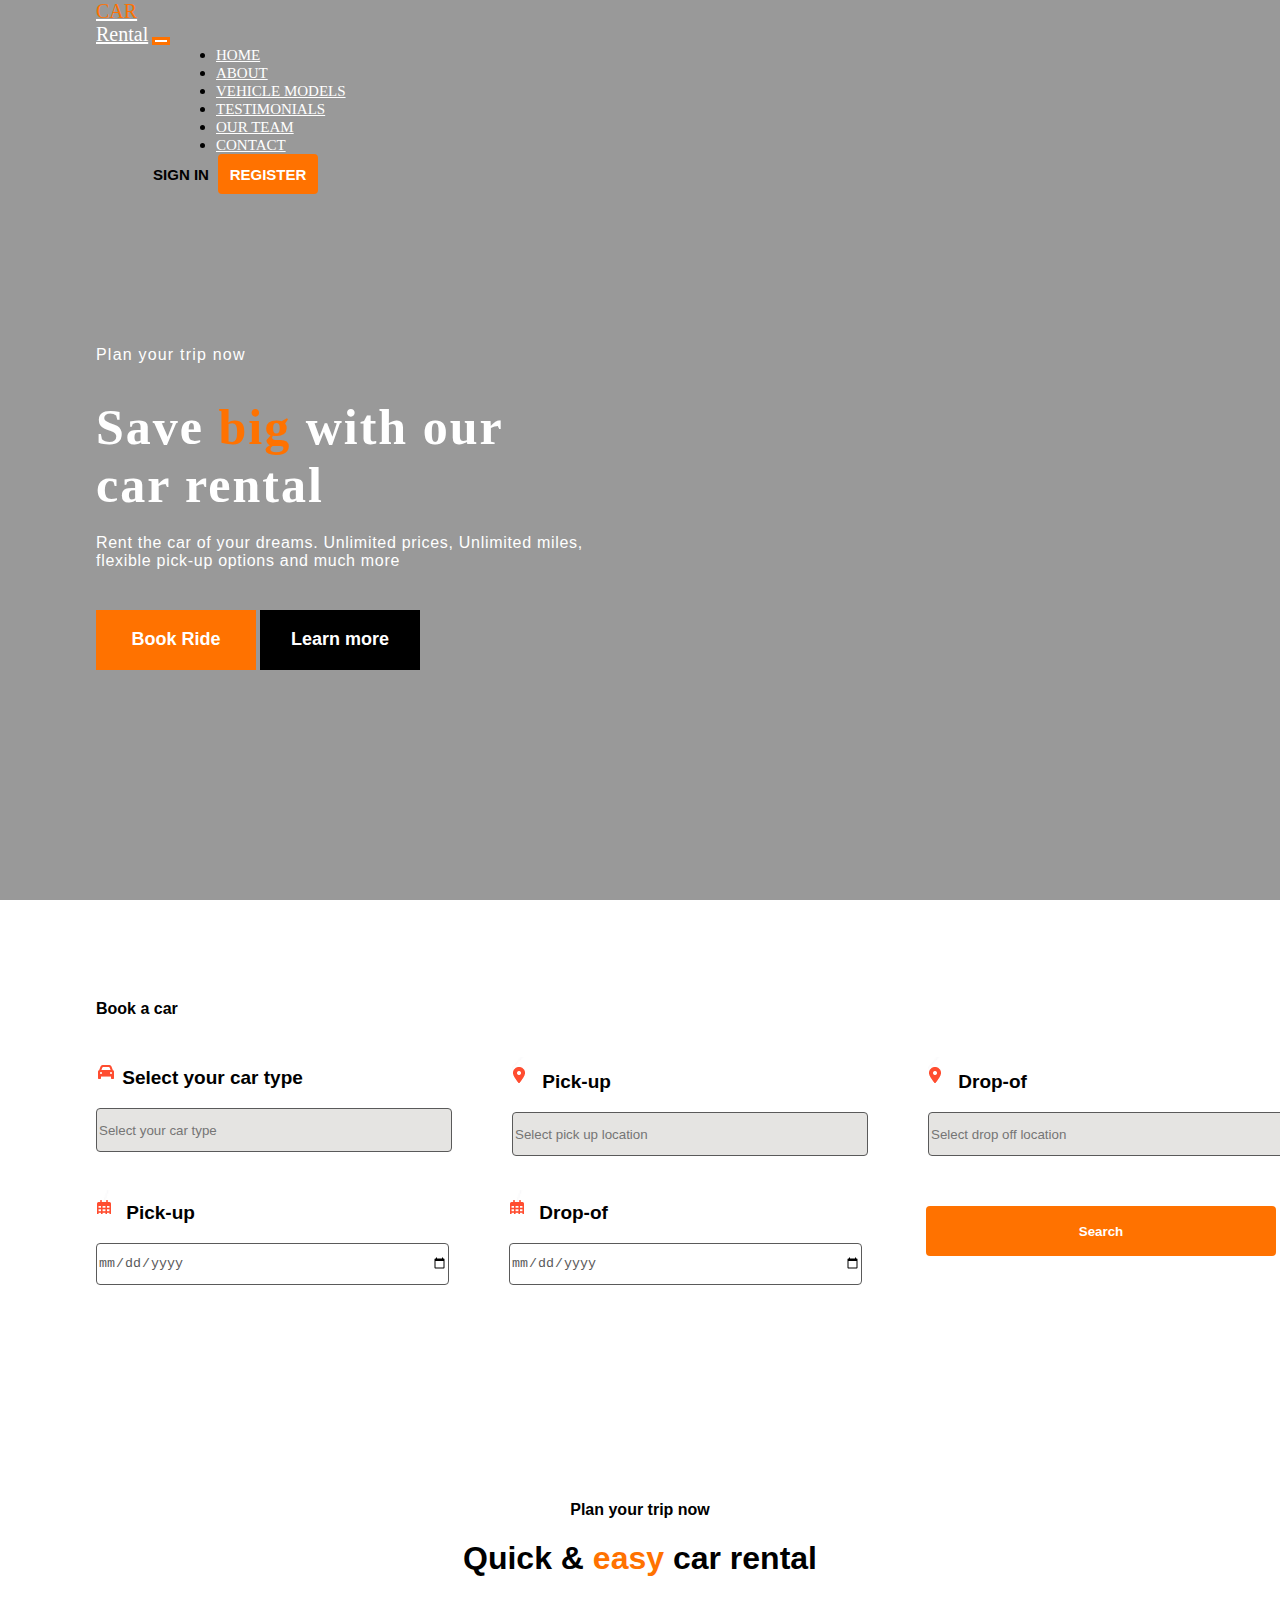
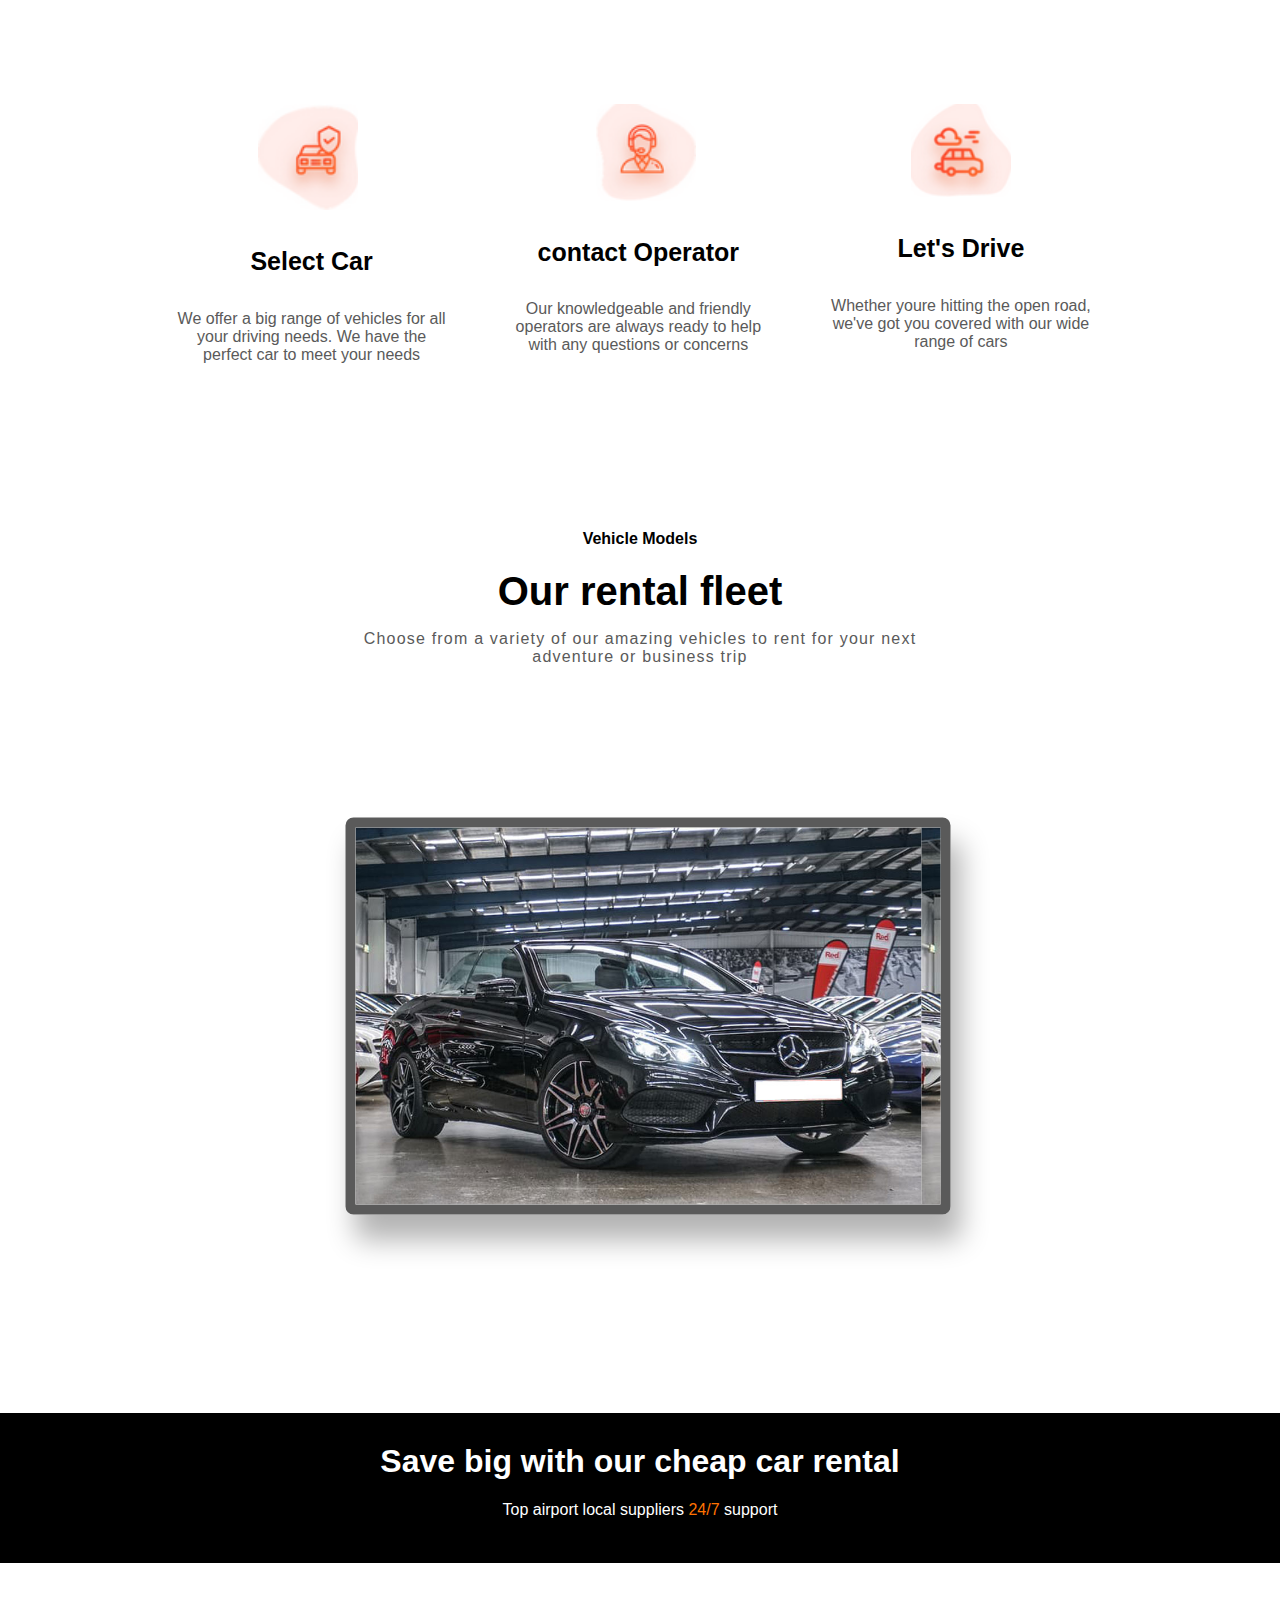
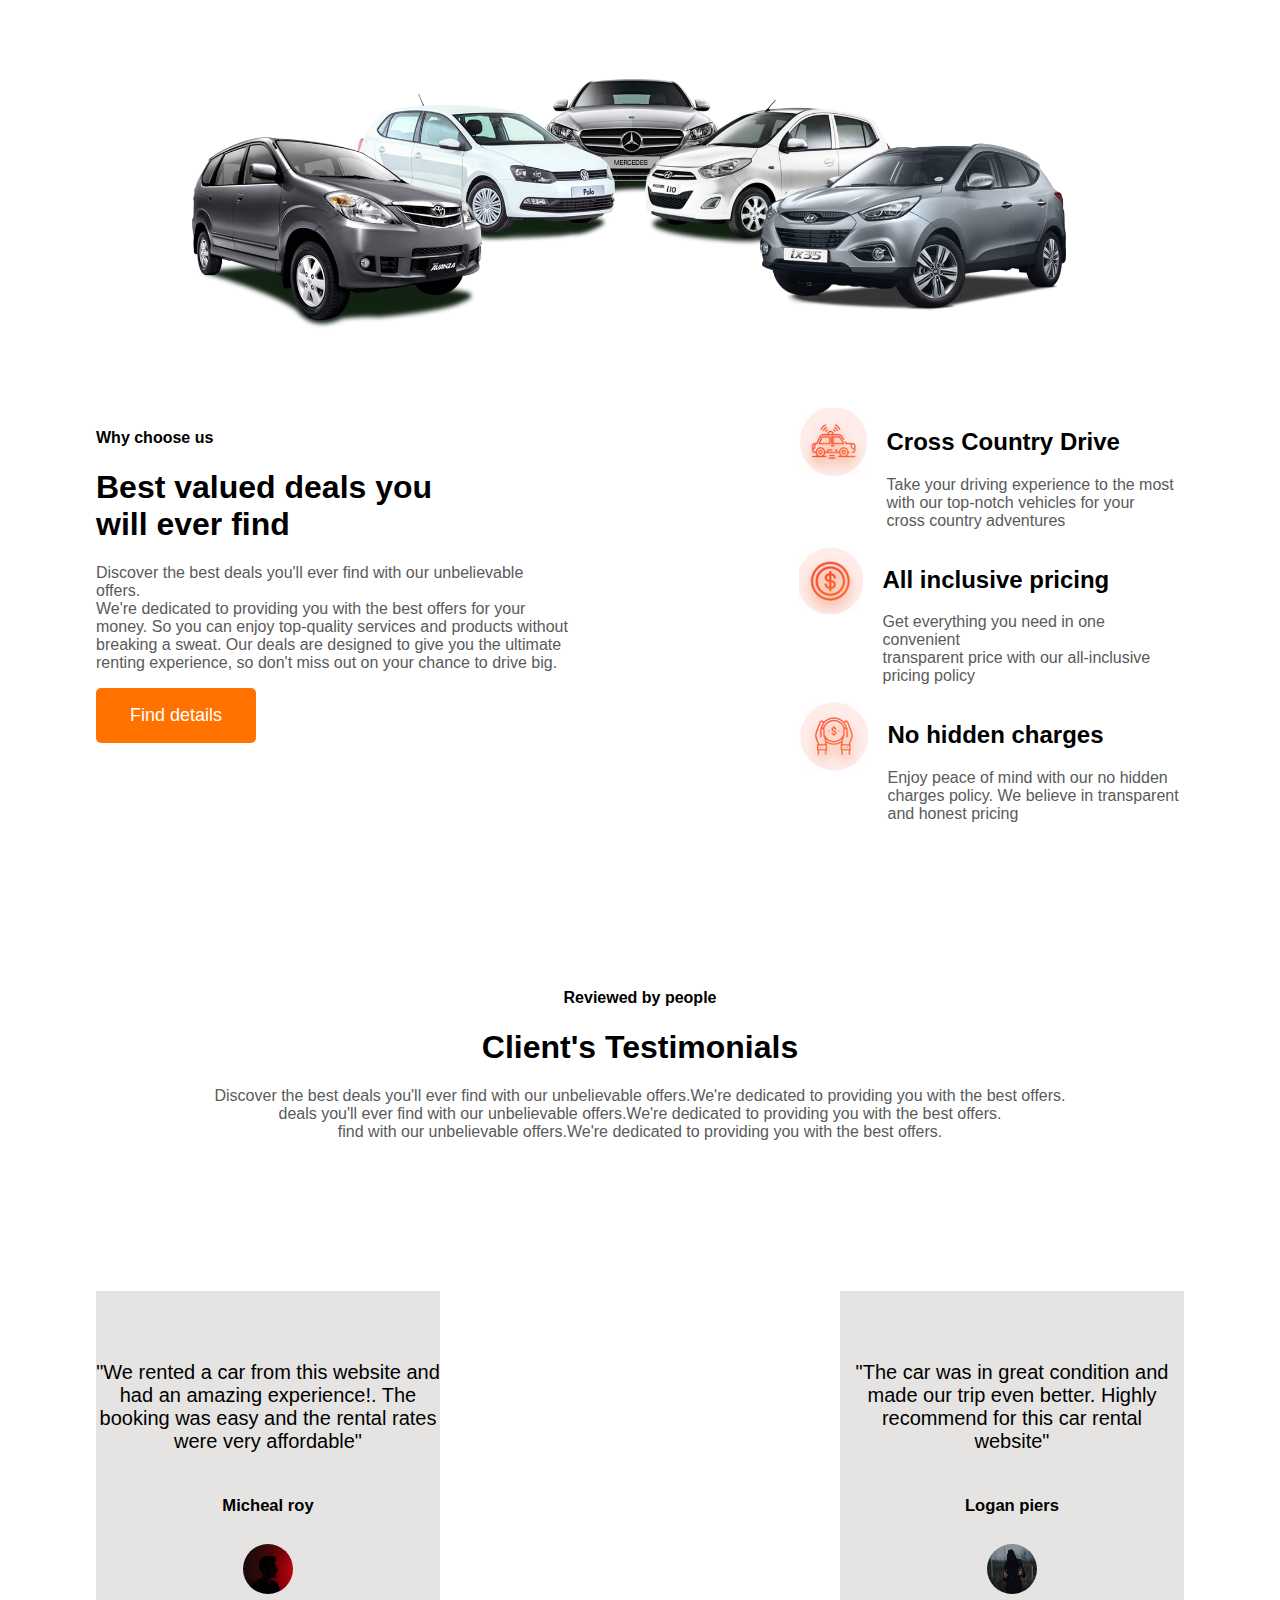
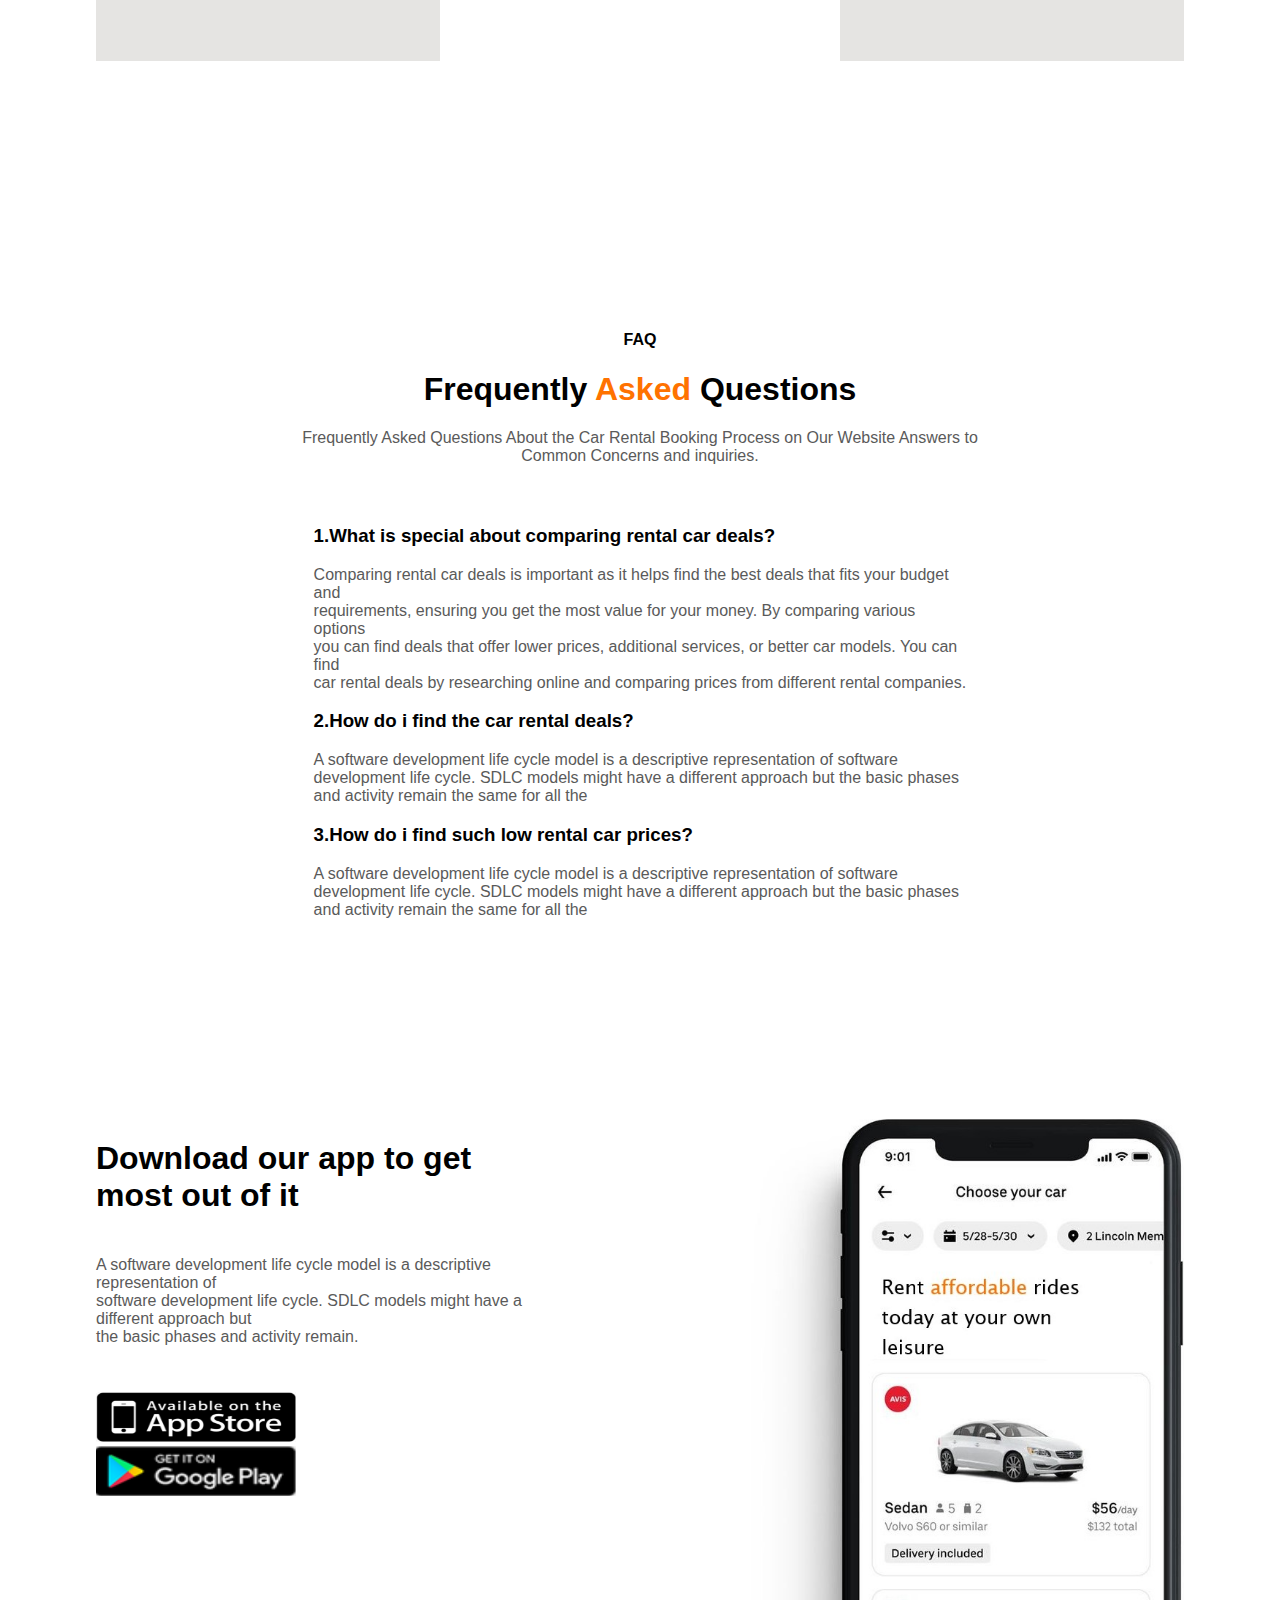
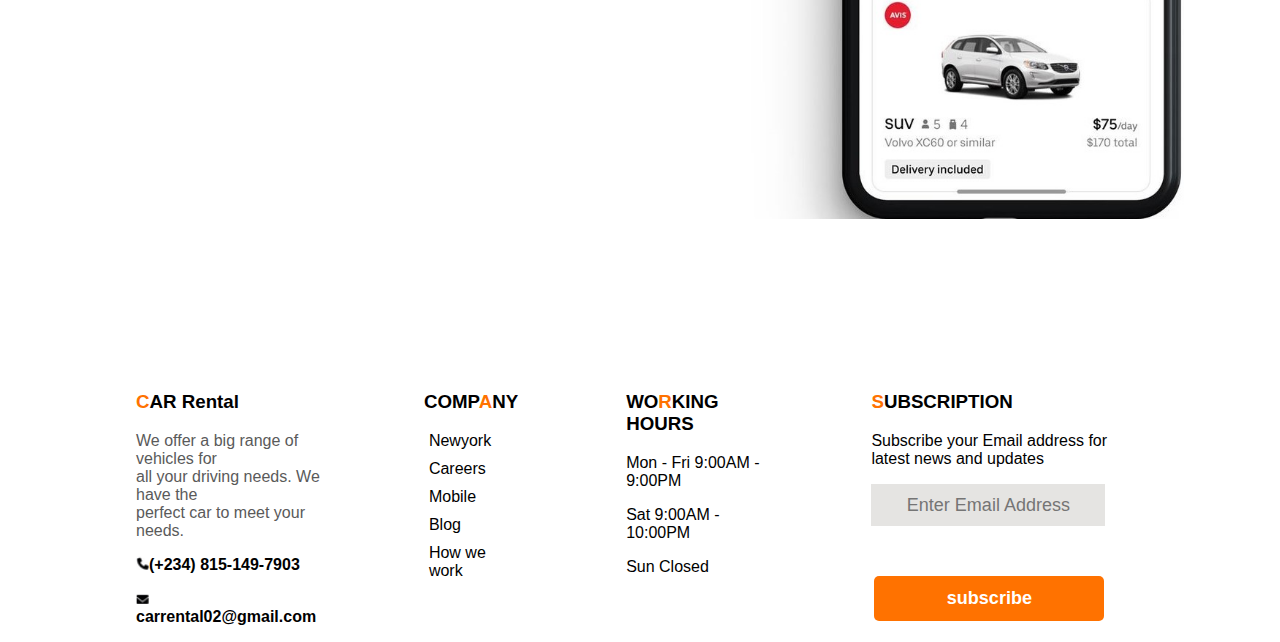
==== index.html @ 998af3e3 "first commit" ====
<!DOCTYPE html>
<html lang="en">
<head>
    
    <title>Car Rental</title>

    <meta charset="UTF-8">
    <meta http-equiv="X-UA-Compatible" content="IE=edge">
	<meta http-equiv="Content-Type" content="text/html;charset=UTF-8">
    <meta name="viewport" content="width=device-width, initial-scale=1.0">
    
    <link href="https://cdn.jsdelivr.net/npm/bootstrap@5.0.2/dist/css/bootstrap.min.css" rel="stylesheet" integrity="sha384-EVSTQN3/azprG1Anm3QDgpJLIm9Nao0Yz1ztcQTwFspd3yD65VohhpuuCOmLASjC" crossorigin="anonymous">

    <link rel="stylesheet" href="https://ajax.googleapis.com/ajax/libs/jqueryui/1.13.2/themes/smoothness/jquery-ui.css">

    <script src="https://ajax.googleapis.com/ajax/libs/jquery/3.7.0/jquery.min.js"></script>

	<script src="https://ajax.googleapis.com/ajax/libs/jqueryui/1.13.2/jquery-ui.min.js"></script>

    <link rel="stylesheet" type="text/css" href="CSS-CODES/home.css">
</head>
<body>

    <div class="container">
        <nav class="navbar navbar-expand-lg">
			<div class="container-fluid">
				<!-- the logo code -->
				<a class="navbar-brand" href="#"><span style="color:  #ff7200;">CAR</span><br>Rental</a>
				<!-- Creates a toggler button action so that when the webpage is reduced to a certain width the listed items are stored in it in a dropdown like format -->
				<button class="navbar-toggler" type="button" data-bs-toggle="collapse" data-bs-target="#navbarSupportedContent" aria-controls="navbarSupportedContent" aria-expanded="false" aria-label="Toggle navigation">
					<span class="navbar-toggler-icon"></span>
				  </button
				<!-- bootsrap format of the listed items -->
				<div class="collapse navbar-collapse" id="navbarSupportedContent">
					<ul class="navbar-nav me-auto mb-2 mb-lg-0">
						<li class="nav-item">
							<a class="nav-link active" aria-current="page" href="#" id="navbar-home">HOME</a>
						</li>
						<li class="nav-item">
						  <a class="nav-link" href="#" id="navbar-about">ABOUT</a>
						</li>
						<li class="nav-item">
						  <a class="nav-link" href="#" id="navbar-vehicle">VEHICLE MODELS</a>
						</li>
						<li class="nav-item">
						  <a class="nav-link" href="#" id="navbar-testimonials">TESTIMONIALS</a>
						</li>
						<li class="nav-item">
						  <a class="nav-link" href="#" id="navbar-team">OUR TEAM</a>
						</li>
						<li class="nav-item">
						  <a class="nav-link" href="#" id="navbar-contact">CONTACT</a>
						</li>
					</ul>

					<form class="d-flex" role="search">
						<button class="btn btn-warning sign-btn" type="submit" style="">SIGN IN</button>
						<button class="btn btn-warning reg-btn" type="submit">REGISTER</button>
					</form>
				</div>
				
			</div>
		</nav>

        <div class="content">
            <p class="par">Plan your trip now</p>
            <h1>Save <span>big</span> with our<br>car rental</h1>
            <p class="second-par">Rent the car of your dreams. Unlimited prices, Unlimited miles,<br>flexible pick-up options and much more</p>
            <button class="book-ridebtn"><a href="">Book Ride</a></button>
            <button class="learn-morebtn"><a href="">Learn more</a></button>
        </div>
    </div>
   
    <div class="main">
        <div class="booking">

            <h4 class="header">Book a car</h4>
            <form>
                <div class="first">
                   <p><img src="car-logo.png" alt="" class="form-img"> Select your car type</p>
                   <input type="text" class="text" placeholder="Select your car type">
               </div>
       
                <div class="second">
                   <p><img src="location.png" alt="" class="form-img"> Pick-up</p>
                   <input type="text" class="text" placeholder="Select pick up location">
               </div>
                <div class="third">
                   <p><img src="location.png" alt="" class="form-img"> Drop-of</p>
                   <input type="text" class="text" placeholder="Select drop off location">
               </div>
           </form>
           <form class="second-form">
                <div class="first">
                   <p><img src="date.png" alt="" class="form-img"> Pick-up</p>
                   <input type="date" class="date">
               </div>
       
                <div class="second">
                   <p><img src="date.png" alt="" class="form-img"> Drop-of</p>
                   <input type="date" class="date">
               </div>
                <div class="third">
                   <button>Search</button>
               </div>
           </form>

            <div class="plan-trip">
                <div class="header">
                    <p>Plan your trip now</p>
                    <h1>Quick & <span style="color:#ff7200; font-weight: bold;">easy</span> car rental</h1>
                </div>
                <div class="smooth-tripInfo">
                    <div>
                        <img src="select-car.png" alt="">
                        <h4>Select Car</h4>
                        <p>We offer a big range of vehicles for all<br>your driving needs. We have the<br>perfect car to meet your needs</p>
                    </div>
        
                    <div>
                        <img src="contact-operator.png" alt="">
                        <h4>contact Operator</h4>
                        <p>Our knowledgeable and friendly<br>operators are always ready to help<br>with any questions or concerns</p>
                    </div>
                    <div>
                        <img src="lets-drive.png" alt="">
                        <h4>Let's Drive</h4>
                        <p>Whether youre hitting the open road,<br>we've got you covered with our wide<br>range of cars</p>
                    </div>
                </div>
            </div>

            <div class="vehicle-models">
                <div class="heading">
                    <h4>Vehicle Models</h4>
                    <span>Our rental fleet</span>
                    <p>Choose from a variety of our amazing vehicles to rent for your next<br>adventure or business trip</p>
                </div>
                <div class="slider-container">
                    <div class="image-container">
                        <img src="Mercedes-E400-01.jpg" alt="" class="slider-img">
                        <img src="mercedes-benz.jpg" alt="" class="slider-img">
                        <img src="Mercedes-E400-01.jpg" alt="" class="slider-img">
                        <img src="mercedes-benz.jpg" alt="" class="slider-img">
                    </div>
                </div>
            </div>
        
        </div>

        <div class="best-deals">
            <div class="title">
                <h1>Save big with our cheap car rental</h1>
                <p>Top airport local suppliers <span style = "color: #ff7200">24/7</span> support</p>
            </div>

            <div class="body-page">
                <img src="why_choose_us.png" class="details-img" >
                <div class="details-content">
                    <div class="best-dealsDetails">
                        <h4>Why choose us</h4>
                        <h1>Best valued deals you<br>will ever find</h1>
                        <p>Discover the best deals you'll ever find with our unbelievable offers.<br>We're dedicated to providing you with the best offers
                        for your<br>money. So you can enjoy top-quality services and products without<br>breaking a sweat. Our deals are designed to give 
                        you the ultimate<br>renting experience, so don't miss out on your chance to drive big.
                        </p>
                        <button><a href="">Find details</a></button>
                    </div>
            
                    <div class="best-dealsInfo">
                        <div style="display: flex; gap: 20px;">
                            <div><img src="CCD.png" alt=""></div>
                            <div>
                                <h2>Cross Country Drive</h2>
                                <p>Take your driving experience to the most<br>with our top-notch vehicles for your<br>cross country adventures</p>
                            </div>
                        </div>

                        <div style="display: flex; gap: 20px;">
                            <div><img src="AIP.png" alt=""></div>
                            <div>
                                <h2>All inclusive pricing</h2>
                                <p>Get everything you need in one convenient<br>transparent price with our all-inclusive<br>pricing policy</p>
                            </div>
                        </div>
            
                        <div style="display: flex; gap: 20px;">
                            <div><img src="NHC.png" alt=""></div>
                            <div>
                                <h2>No hidden charges</h2>
                                <p>Enjoy peace of mind with our no hidden<br>charges policy. We believe in transparent<br>and honest pricing</p>
                            </div>
                        </div>
                    </div>
                </div>

                <div class="reviews-secion">
                    <div class="reviews">
                        <h4>Reviewed by people</h4>
                        <h1>Client's Testimonials</h1>
                        <p>Discover the best deals you'll ever find with our unbelievable offers.We're dedicated to providing you with the best offers.
                            <br> deals you'll ever find with our unbelievable offers.We're dedicated to providing you with the best offers.
                            <br> find with our unbelievable offers.We're dedicated to providing you with the best offers.
                        </p>
                    </div>
                    <div class="testimonials">
                        <div>
                            "We rented a car from this website and<br>had an amazing experience!. The<br>booking was easy and the rental rates<br>were
                             very affordable"
                            <h5>Micheal roy</h5>
                            <img src="dealist.jpeg" alt="" class="client-testimonial">
                        </div>
                        <div>
                            "The car was in great condition and<br>made our trip even better. Highly<br>recommend for this car rental<br>website"
                            <h5>Logan piers</h5>
                            <img src="photographer.jpeg" alt="" class="client-testimonial">
                        </div>
                    </div>
                </div>

                <div class="FAQ-section">
                    <div class="FAQ">
                        <h4>FAQ</h4>
                        <h1>Frequently <span style="color:#ff7200">Asked</span> Questions</h1>
                        <p>Frequently Asked Questions About the Car Rental Booking Process on Our Website Answers to<br>Common Concerns and inquiries.</p>
                    </div>
                    <div id="accordion">
                
                        <h3>1.What is special about comparing rental car deals?</h3>
                            <div>
                                <p>
                                    Comparing rental car deals is important as it helps find the best deals that fits your budget and<br>
									requirements, ensuring you get the most value for your money. By comparing various options<br>you can
									find deals that offer lower prices, additional services, or better car models. You can find<br>car
									rental deals by researching online and comparing prices from different rental companies.
                                </p>
                            </div>
                        
                        <h3>2.How do i find the car rental deals?</h3>
                            <div>
                                <p>
                                    A software development life cycle model is a descriptive representation of 
                                    software development life cycle.  SDLC models might have a different approach 
                                    but the basic phases and activity remain the same for all the 
                                </p>
                            </div>
                        
                        <h3>3.How do i find such low rental car prices?</h3>
                            <div>
                                <p>
                                    A software development life cycle model is a descriptive representation of 
                                    software development life cycle.  SDLC models might have a different approach 
                                    but the basic phases and activity remain the same for all the 
                                </p>
                            </div>
                    
                    </div>
                </div>

                <div class="download-app">
                    <div class="description">
                        <h1>Download our app to get<br>most out of it</h1>
                        <p>
                             A software development life cycle model is a descriptive representation of<br> 
                             software development life cycle.  SDLC models might have a different approach but<br>
                             the basic phases and activity remain.
                        </p>
                        <a href="#"><img src="appStore.jpg" class="appstore"></a>
                        <a href="#"><img src="playstore.png" class="appstore"></a>
                    </div>
                    <div class="mobileapp-image">
                        <img src="mobile_app.jpg" class="mobile-app">
                    </div>
                </div>

                <div class="contact">
                    <div class="carrental-info">
                        <h3><span style="color:#ff7200;">C</span>AR Rental</h3>
                        <p>We offer a big range of vehicles for<br>all your driving needs. We have the<br>perfect car to meet your needs.</p>
                        <p class="reachables"><img src="phone.png" alt="" style="width: 13px;">(+234) 815-149-7903</p>
                        <p class="reachables"><img src="message.png" alt="" style="width: 13px;">carrental02@gmail.com</p>
                    </div>
                    <div class="company">
                        <h3>COMP<span style="color:#ff7200;">A</span>NY</h3>
                        <ul>
                            <li><a href="#">Newyork</a></li>
                            <li><a href="#">Careers</a></li>
                            <li><a href="#">Mobile</a></li>
                            <li><a href="#">Blog</a></li>
                            <li><a href="#">How we work</a></li>
                        </ul>
                    </div>
                    <div class="working-hours">
                        <h3>WO<span style="color:#ff7200;">R</span>KING HOURS</h3>
                        <p>Mon - Fri  9:00AM - 9:00PM</p>
                        <p>Sat  9:00AM - 10:00PM</p>
                        <p>Sun  Closed</p>
                    </div>
                    <div class="subscribe">
                        <h3><span style="color:#ff7200;">S</span>UBSCRIPTION</h3>
                        <p>Subscribe your Email address for<br>latest news and updates</p>
                        <input type="email" placeholder="Enter Email Address" class="subscribe-input">
                        <button class="subscribe-button"><a href="#">subscribe</a></button>
                    </div>
                </div>

            </div>
            
        </div>
        
    </div>

	<script src="https://cdn.jsdelivr.net/npm/bootstrap@5.0.2/dist/js/bootstrap.bundle.min.js" integrity="sha384-MrcW6ZMFYlzcLA8Nl+NtUVF0sA7MsXsP1UyJoMp4YLEuNSfAP+JcXn/tWtIaxVXM" crossorigin="anonymous"></script>
    
    <script type="text/javascript">

        // Displays collapsible content panels for presenting information in a limited amount of space.
				$("#accordion").accordion();

    //  Js function for switching inbetween pages    
        document.getElementById("navbar-about").onclick = function(){
            window.location.href = 'About.html'
        }

        document.getElementById("navbar-vehicle").onclick = function(){
            window.location.href = 'Vehicle model.html'
        }

        document.getElementById("navbar-testimonials").onclick = function(){
            window.location.href = 'testimonial.html'
        }

        document.getElementById("navbar-team").onclick = function(){
            window.location.href = 'team.html'
        }

        document.getElementById("navbar-contact").onclick = function(){
            window.location.href = 'contact.html'
        }

        document.getElementById("navbar-home").onclick = function(){
            window.location.href = 'index.html'
        }

    </script>
</body>
</html>
---- CSS-CODES/home.css ----
body{
            margin: 0;
            padding: 0;  
        }

        .container{
            max-width: 100%;
            height: 100vh;
            background-image: linear-gradient(rgba(0,0,0,0.4)50%,rgba(0,0,0,0.4)50%),url(maserati.jpg);
			background-size: cover;
			background-position: center;
        }

        .navbar{
            width: 85%;
            margin: 0 auto;
        }

        .navbar-brand{
            font-size: 25px;
            color: #fff;
        }
        
        .navbar-nav{
            margin: 0 auto;
        }

        .navbar-nav .nav-item{
            margin-right: 40px;
            position: relative;
            left: 80px;
        }

        .navbar-nav .nav-item .nav-link{
            color: #fff;
            font-size: 19px;
        }

        .navbar-nav .nav-item a:hover{
            color: #ff7200;
            transition: 0.4s ease-in-out;
        }
        
        .navbar .btn{
            color: #fff;
            height: 40px;  
            font-size: 19px;
            width: 100px;
            margin: 0;
        }

        .navbar .sign-btn{
            background: none;
            border: none;
            color: black;
            position: relative;
            left: 60px;
        }

        .navbar .reg-btn{
            background: none;
            border: none;
            background: #ff7200;
            
        }

        .navbar .sign-btn:hover{
            color: #fff;
            transition: 0.4s ease-in-out;
        }

        .navbar-toggler{
            border: 3px solid  #ff7200;
            background: #fff;
        }

        .content{
            width: 85%;
            height: auto;
            margin: 0 auto;
            color:#fff;
            position: relative;
        }

        .content .par{
           margin-top: 14%;
           font-family: Arial;
		   letter-spacing: 1.2px;
        }

        .content h1{
            font-family: 'Times New Roman';
            font-size: 50px;
            letter-spacing: 2px;
            margin-bottom: 20px;
        }

        .content span{
            color:#ff7200;
        }

        .content .second-par{
            font-family: Arial;
		    letter-spacing:0.7px;
            margin-bottom: 40px;
        }

        .content button{
            background: none;
            font-size: 18px;
            cursor: pointer;
            border: none;
            transition: .4s ease;
        }

        .content button a{
            text-decoration: none;
            color:#fff;
            transition: .3s ease;
            font-weight: bold;
        }

        .content .book-ridebtn{
            background: #ff7200;
            width: 160px;
            height: 60px;
        }

        .content .learn-morebtn{
            background: black;
            height: 43px;
            width: 160px;
            height: 60px;
        }

        .main{
            max-width: 100%;
            font-family: Arial, Helvetica, sans-serif;
            color: black;
        }

        .booking{
            width: 85%;
            margin: 0 auto;
            margin-top: 100px;
            
        }

        .booking .header{
            font-weight: bold;
            margin-bottom: 25px;
        }

        form{
            display: flex;
            gap: 100px;
        }

        .form-img{
            position: relative; 
            bottom: 5px;
        }

        form input{
            border: 1px solid #5a5a5a;
			border-radius: 4px;
            height: 40px;
			width: 350px;
            background: #e5e4e2;
        }

        form input:focus{
            outline: none;
            border: 1px solid #ff7200;
        }

        form p{
            font-weight: bold;
            font-size: 19px;
        }

        form button{
            width: 350px;
            height: 50px;
            background: #ff7200;
            border: none;
            color: #fff;
            font-weight: bold;
            border-radius: 4px;
            margin: 30px 0 0 42px;
            cursor: pointer;
			position: relative;
			right: 38px;
        }

        form button:hover{
            background: black;
        }
		
		.second-form{
			gap: 100px;
			padding-top: 20px;
		}

        .second-form .date{
            color: #5a5a5a;
            background: none;
        }

        .plan-trip .header{
           text-align: center;
           padding-top: 200px;
           padding-bottom: 80px;
           font-family: 'Lucida Sans', 'Lucida Sans Regular', 'Lucida Grande', 'Lucida Sans Unicode', Geneva, Verdana, sans-serif;
        }

        .smooth-tripInfo{
            display: flex;
            gap: 200px;
            width: 85%;
            margin: 0 auto;
            position: relative;
            bottom: px;
        }

        .smooth-tripInfo img{
            margin-left: 80px; 
            width: 100px;
        }

        .smooth-tripInfo div h4{
            text-align: center;
            font-size: 25px;
            font-family: 'Lucida Sans', 'Lucida Sans Regular', 'Lucida Grande', 'Lucida Sans Unicode', Geneva, Verdana, sans-serif;
        }

        .smooth-tripInfo div p{
            text-align: center;
            color: #5a5a5a;
        }

        .vehicle-models .heading{
            margin-top: 150px;
            text-align: center;
            font-family:  sans-serif;
            color: black;
        }

        .vehicle-models .heading span{
            font-size: 40px;
            font-weight: bold;
        }

        .vehicle-models .heading p{
            color: #5a5a5a;
            letter-spacing: 1.2px;
        }

        .slider-container{
            width: 65vmin;
            transform: translate(-50%,-50%);
            border: 10px solid #5a5a5a;
            border-radius: 8px;
            box-shadow: 10px 25px 28px rgba(0,0,0,0.3);
            overflow: hidden;
            margin: 0 auto;
            margin-top: 250px;
            position: relative;
            left: 310px;
            top: 100px;
        }

        .image-container{
            width: 100%;
            display: flex;
            animation: slide 16s infinite;
        }

        .slider-img{
            width: 62.9vmin;
        }

        @keyframes slide{
            0%{
                transform: translateX(0);
            }
            25%{
                transform: translateX(0);
            }
            30%{
                transform: translateX(-100%);
            }
            50%{
                transform: translateX(-100%);
            }
            55%{
                transform: translateX(-200%);
            }
            75%{
                transform: translateX(-200%);
            }
            80%{
                transform: translateX(-300%);
            }
            100%{
                transform: translateX(-200%);
            }
        }

        .best-deals{
            width: 100%;
        }

        .best-deals .title{
          height: 150px;
          text-align: center;
          background: black;
          color: #fff;
		  margin-top: 100px;
       }
       
       .best-deals .title h1{
            padding-top: 30px;
       }

       .body-page{
            width: 85%;
            margin: 0 auto;
       }

      .body-page .details-img{
            width: 100%;
       }

       .best-dealsDetails p{
            color: #5a5a5a;
       }

       .best-dealsDetails button{
            width: 160px;
            height: 55px;
            background: none;
            font-size: 18px;
            cursor: pointer;
            border: none;
            border-radius: 5px;
            background: #ff7200;
       }

       .best-dealsDetails button a{
            text-decoration: none;
            color: #fff;
       }
    
       .best-dealsInfo p{
            color: #5a5a5a;
       }

       .details-content{
            display:flex;
            gap: 500px;
            margin-bottom: 150px;
       }

       .reviews{
             text-align: center;
        
       }

       .reviews p{
            color: #5a5a5a;
       }

       .testimonials{
            margin-top: 150px;
            margin-bottom: 270px;
            font-size: 20px;
            display: flex;
            gap: 400px;
            color: black;
       }

       .testimonials div h5{
            padding-top: 15px;
       }

       .testimonials div{
            background: #e5e4e2;
            width: 500px;
            height: 300px;
            text-align: center;
            padding-top: 70px;
       }

       .testimonials .client-testimonial{
        width: 50px;
        height: 50px;
        border-radius: 200px;
    }

       .FAQ-section p{
            color: #5a5a5a;
       }

       .FAQ{
            text-align: center;
       }

       #accordion{
            width: 60%;
            margin: auto;
            margin-top: 60px;
       }

       #accordion h3{
            color: black;
			background: none;
			border: none;
		}

        #accordion h3:focus{
            color: #fff;
            background: #ff7200;
        }

        .download-app{
            margin-top: 200px;
            display: flex;
            gap: 300px;
        }

        .download-app .description p{
            color: #5a5a5a;
			padding-top: 20px;
			padding-bottom: 30px;
        }

        .download-app .description .appstore{
            width: 200px;
            height: 50px;
            cursor: pointer;
			padding-right: 30px;
        }

         .download-app .mobileapp-image .mobile-app{
            width: 450px;
            height: 700px;
         }

         .contact .company ul li{
            list-style: none;
            padding-bottom: 10px;
            position: relative;
            right: 35px;
         }

         .contact .carrental-info .reachables{
            color: black;
            font-weight: bold;
         }

         .contact .carrental-info p{
            color: #5a5a5a;
         }

        .contact .company ul li a{
            text-decoration: none;
            color: black;
         }

         .contact .company ul li a:hover{
            color: #ff7200;
            transition: 0.4s ease-in-out;
         }
		 
		 .contact h3{
			font-weight: bold;
		 }

        .contact .subscribe .subscribe-input{
            width: 230px;
            height: 40px;
            text-align: center;
            font-size: 18px;
            border: none;
			background: #e5e4e2;
         }

        .contact .subscribe .subscribe-button{
            position: relative;
            top: 50px;
            right: 233px;
            width: 230px;
            height: 45px;
            font-size: 18px;
            font-weight: bold;
            background: #ff7200;
            border: none;
            border-radius: 5px;
         }

         .contact .subscribe .subscribe-button:hover{
            background: black;
            transition: 0.6s ease-in-out;
         }

        .contact .subscribe .subscribe-button a{
            text-decoration: none;
            color: #fff;
         }

         .contact{
            margin-top: 150px;
            display: flex;
            gap: 100px;
			position: relative;
            left:40px;
         }

     /* Small screens (phones) */
    @media (max-width: 575px) {

        .container{
            max-width: 100%;
            height: 80vh;
            background-image: linear-gradient(rgba(0,0,0,0.4)50%,rgba(0,0,0,0.4)50%),url(maserati.jpg);
			background-size: cover;
			background-position: center;
        }

        .sign-btn,
        .reg-btn {
            width: 45%;
        }

        .content h1 {
            font-size: 36px;
        }

        .content p.second-par {
            font-size: 16px;
        }

        .content .book-ridebtn,
        .content .learn-morebtn {
            width: 100%;
            margin-bottom: 10px;
        }

        .main .booking form{
            display: flex;
            flex-direction:column;
            align-items: center;
		    gap: 30px;
        }

        .plan-trip .smooth-tripInfo{
            display: flex;
            flex-direction:column;
            align-items: center;
		    gap: 30px;
        }

        .slider-container{
            margin-top: 200px;
            position: relative;
            left: 130px;
            top: 20px;
        }

        .details-content{
            display: flex;
            flex-direction:column;
            align-items: center;
		    gap: 60px;  
        }

        .details-content .best-dealsDetails p{
            letter-spacing: 3px;
            margin-top: 20px;
            margin-bottom: 30px;
        }

        .details-content .best-dealsDetails button{
            width: 100%;
        }

        .reviews p{
           letter-spacing: 0.5px;
           text-align: justify;
           position: relative;
           top: 30px;
        }

        .reviews-secion .testimonials{
            display: flex;
            flex-direction:column;
            align-items: center;
		    gap: 30px;
            position: relative;
            bottom: 50px;
        }

        .FAQ-section #accordion{
            width: 100%;
        }

        .download-app{
            display: flex;
            flex-direction:column;
            align-items: center;
		    gap: 60px; 
        }

        .download-app .description h1{
            font-weight: bold;
        }

        .download-app .description .appstore{
            margin-bottom: 10px;
        }   

        .mobileapp-image .mobile-app{
           width: 270px !important;
           height: 350px !important;
           margin-right: 70px;
        }

        .contact{
            display: flex;
            flex-direction:column;
		    gap: 20px; 
            position: relative;
            bottom: 30px;
        }

        .contact .subscribe .subscribe-button{
            position: relative;
            left: 4px;
        }

    }

        /* Medium screens (tablets) */
        @media (min-width: 576px) and (max-width: 991px) {
            .container{
                max-width: 100%;
                height: 60vh;
                background-image: linear-gradient(rgba(0,0,0,0.4)50%,rgba(0,0,0,0.4)50%),url(maserati.jpg);
                background-size: cover;
                background-position: center;
            }
            .content h1 {
                font-size: 42px;
            }

            .main .booking form{
                display: flex;
                flex-direction:column;
                gap: 30px;
            }

            .main .booking form input{
                width: 100%;
            }

            .main .booking .third button{
                width: 100%;
            }

            .plan-trip .smooth-tripInfo{
                display: flex;
                flex-direction:column;
                align-items: center;
                gap: 30px;
            }

            .slider-container{
                margin-top: 200px;
                position: relative;
                left: 270px;
                top: 20px;
            }

            .details-content{
                display: flex;
                gap: 10px !important;  
                font-size: 14px;
            }

            .reviews-secion .testimonials{
                display: flex;
                gap: 30px;
            }

            .reviews-secion .testimonials div{
                font-size: 17px;
            }

            .FAQ-section #accordion{
                width: 100%;
            }

            .download-app{
                display: flex;
                gap: 30px;
            }

            .download-app .description h1{
               font-weight: bold;
            }

            .download-app .description .appstore{
                margin-bottom: 8px;
            }  

            .mobileapp-image .mobile-app{
                width: 260px !important;
                height: 350px !important;
             }

             .contact{
                display: flex;
                flex-direction:column;
                gap: 20px; 
                position: relative;
                bottom: 30px;
            }

            .contact .subscribe .subscribe-button{
                width: 100%;
             }
    }

    /* Large screens (desktops) */
    @media (max-width: 1280px)  {
        .navbar-brand{
            font-size: 20px;
            color: #fff;
        }

        .navbar-nav .nav-item{
            margin-right: 10px;
            position: relative;
            left: 80px;
        }

        .navbar-nav .nav-item .nav-link{
            color: #fff;
            font-size: 15px;
        }

        .navbar .btn{
            color: #fff;
            height: 40px;  
            font-size: 15px;
            width: 100px;
            margin: 0;
        }

        .navbar .sign-btn{
            background: none;
            border: none;
            color: black;
            position: relative;
            left: 35px;
        }

        .navbar .reg-btn{
            background: none;
            border: none;
            background: #ff7200;  
        }

        .navbar .sign-btn:hover{
            color: #fff;
            transition: 0.4s ease-in-out;
        }

        .navbar-toggler{
            border: 3px solid  #ff7200;
            background: #fff;
        }

        form, .second-form{
            display: flex;
            gap: 60px;
        }

        .plan-trip .smooth-tripInfo{
            display: flex;
            gap: 70px;
        }

        .details-content{
            display: flex;
            gap: 230px;
        }

        .download-app{
            display: flex;
            gap: 200px;
        }

        .contact .subscribe .subscribe-button{
            position: relative;
            left: 3px;
         }

    }
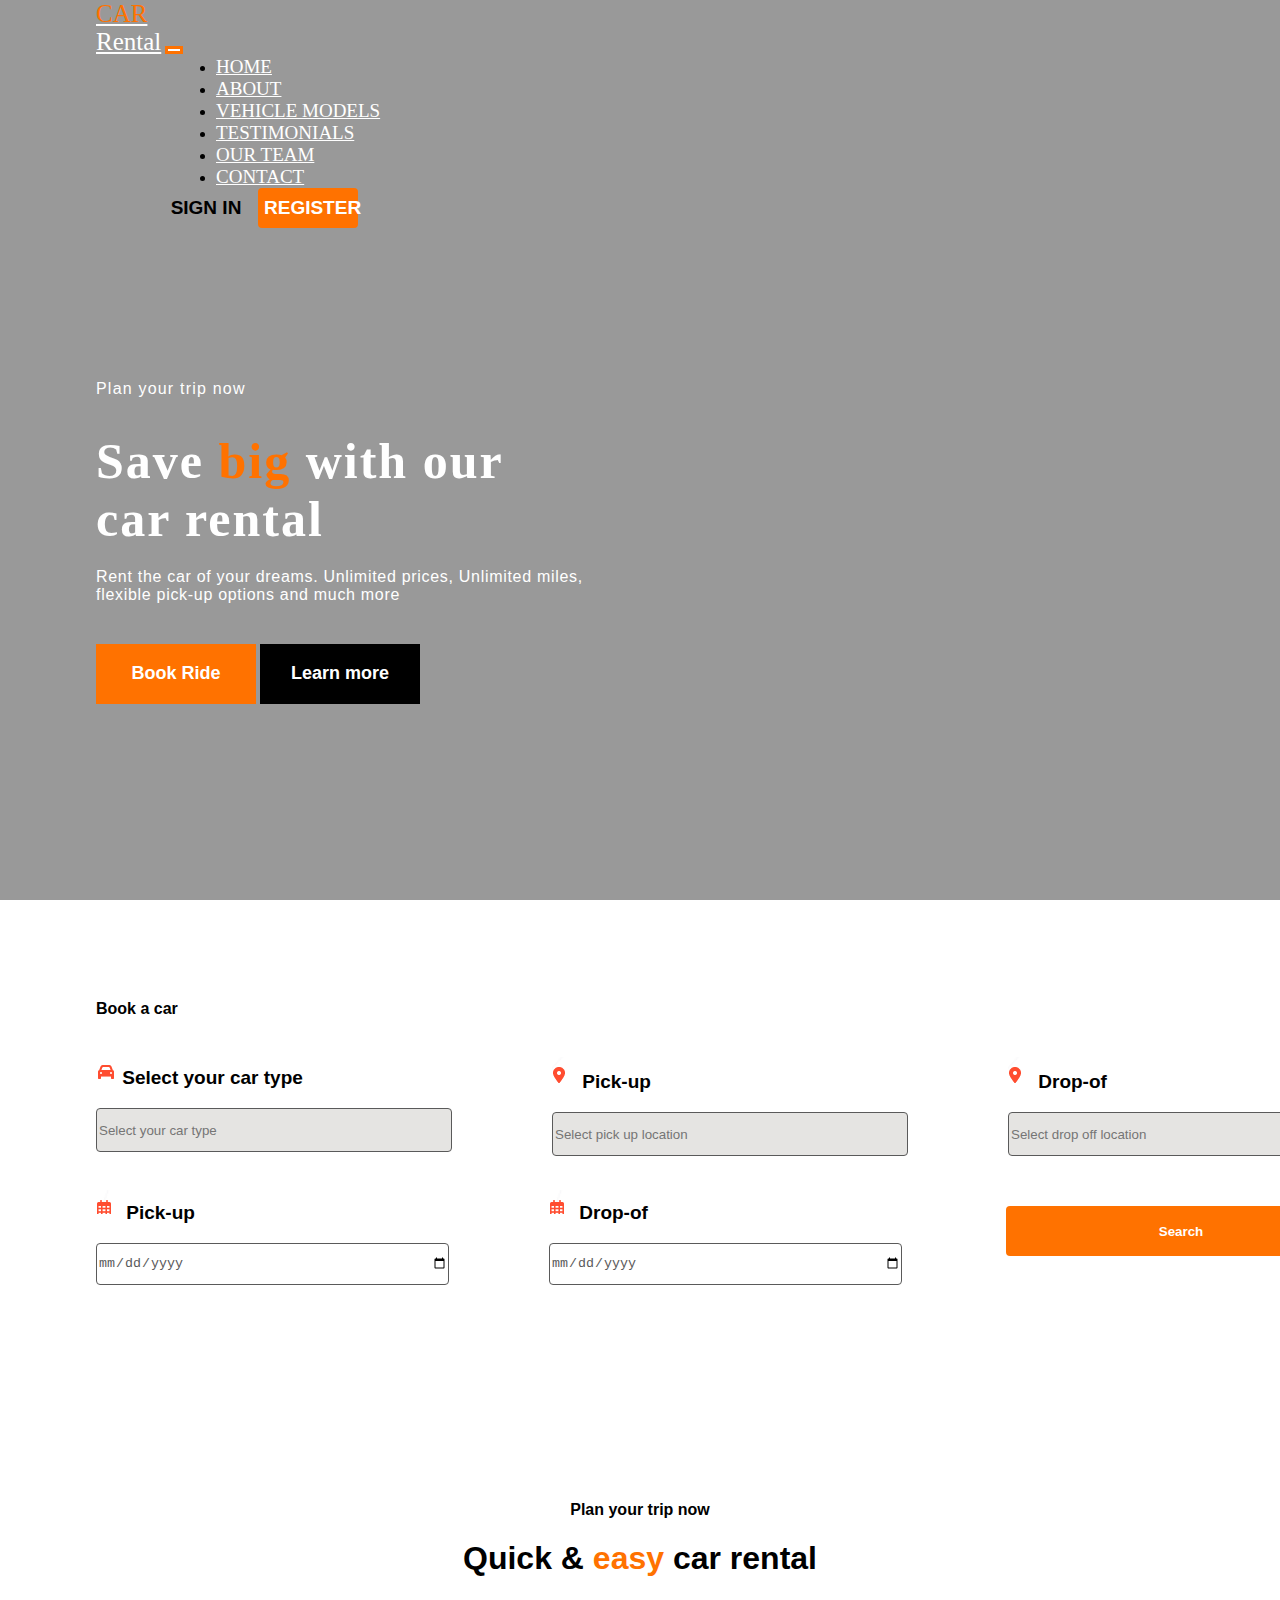
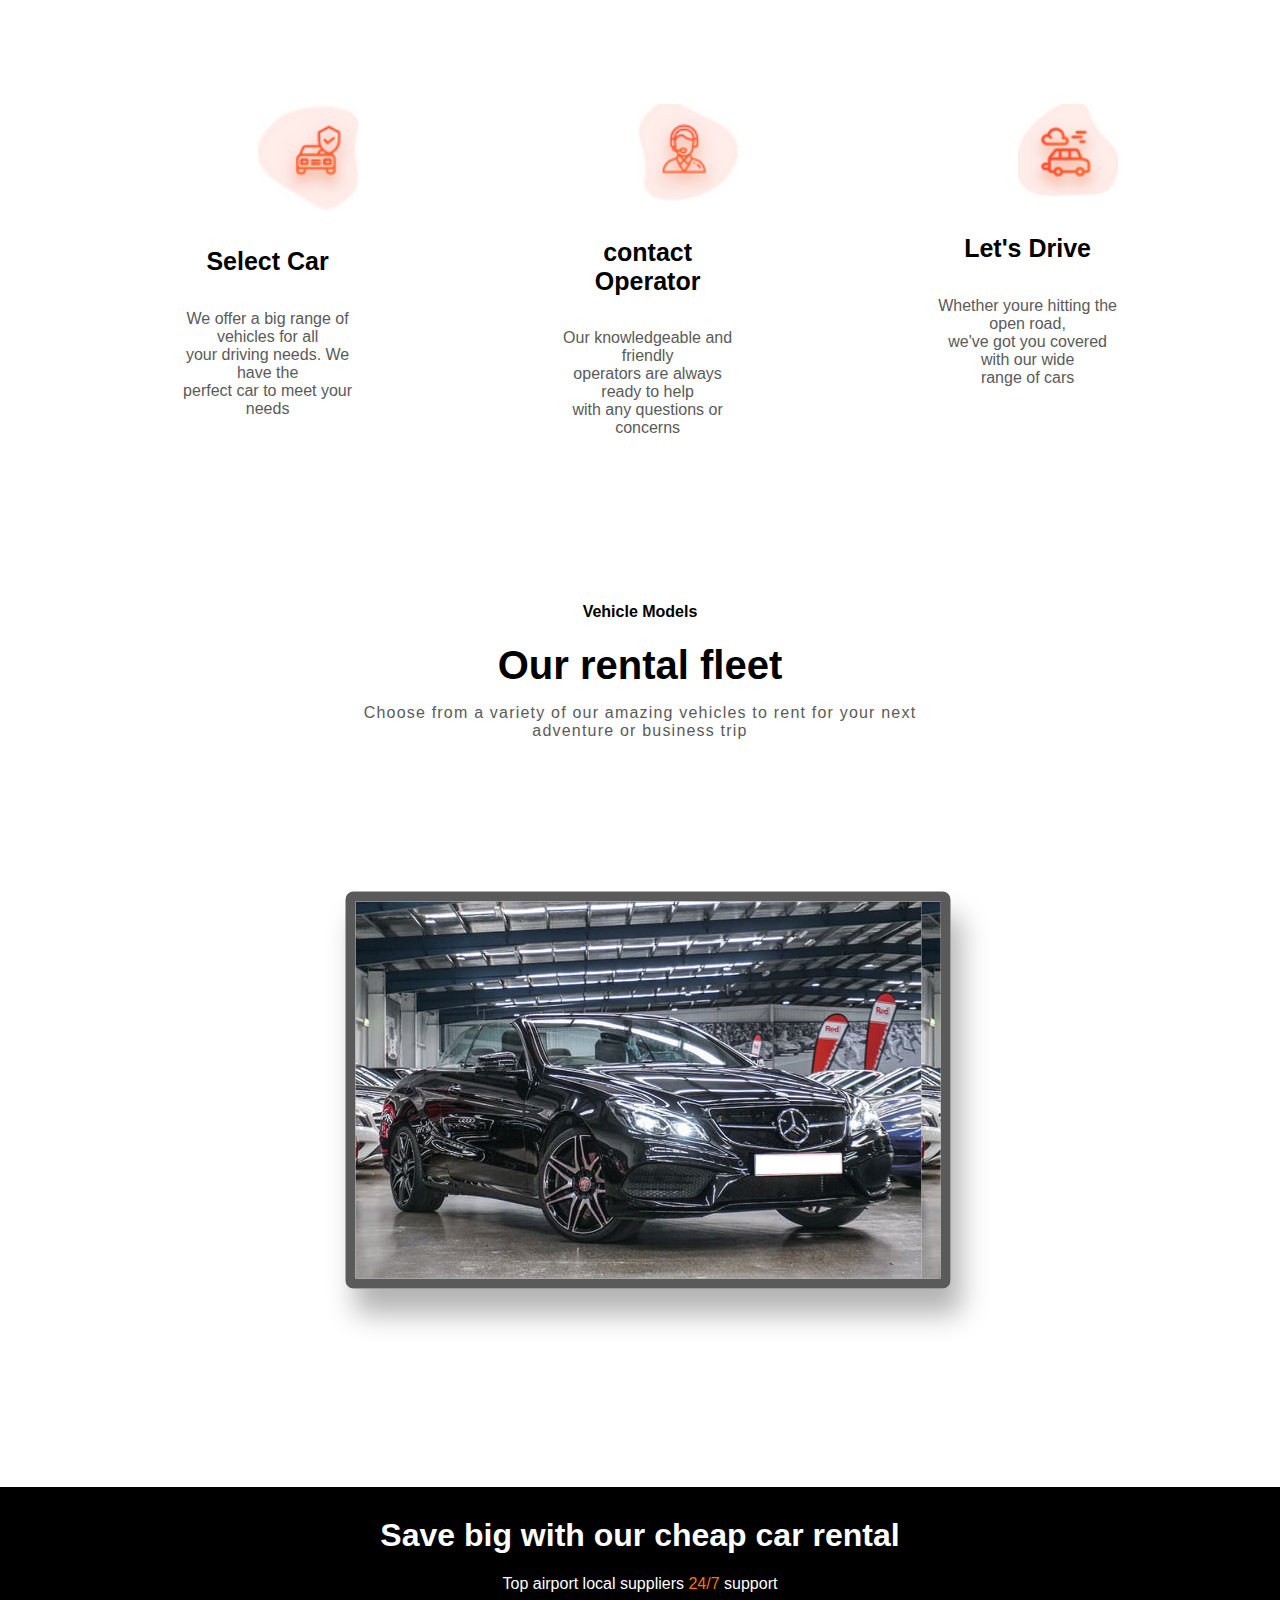
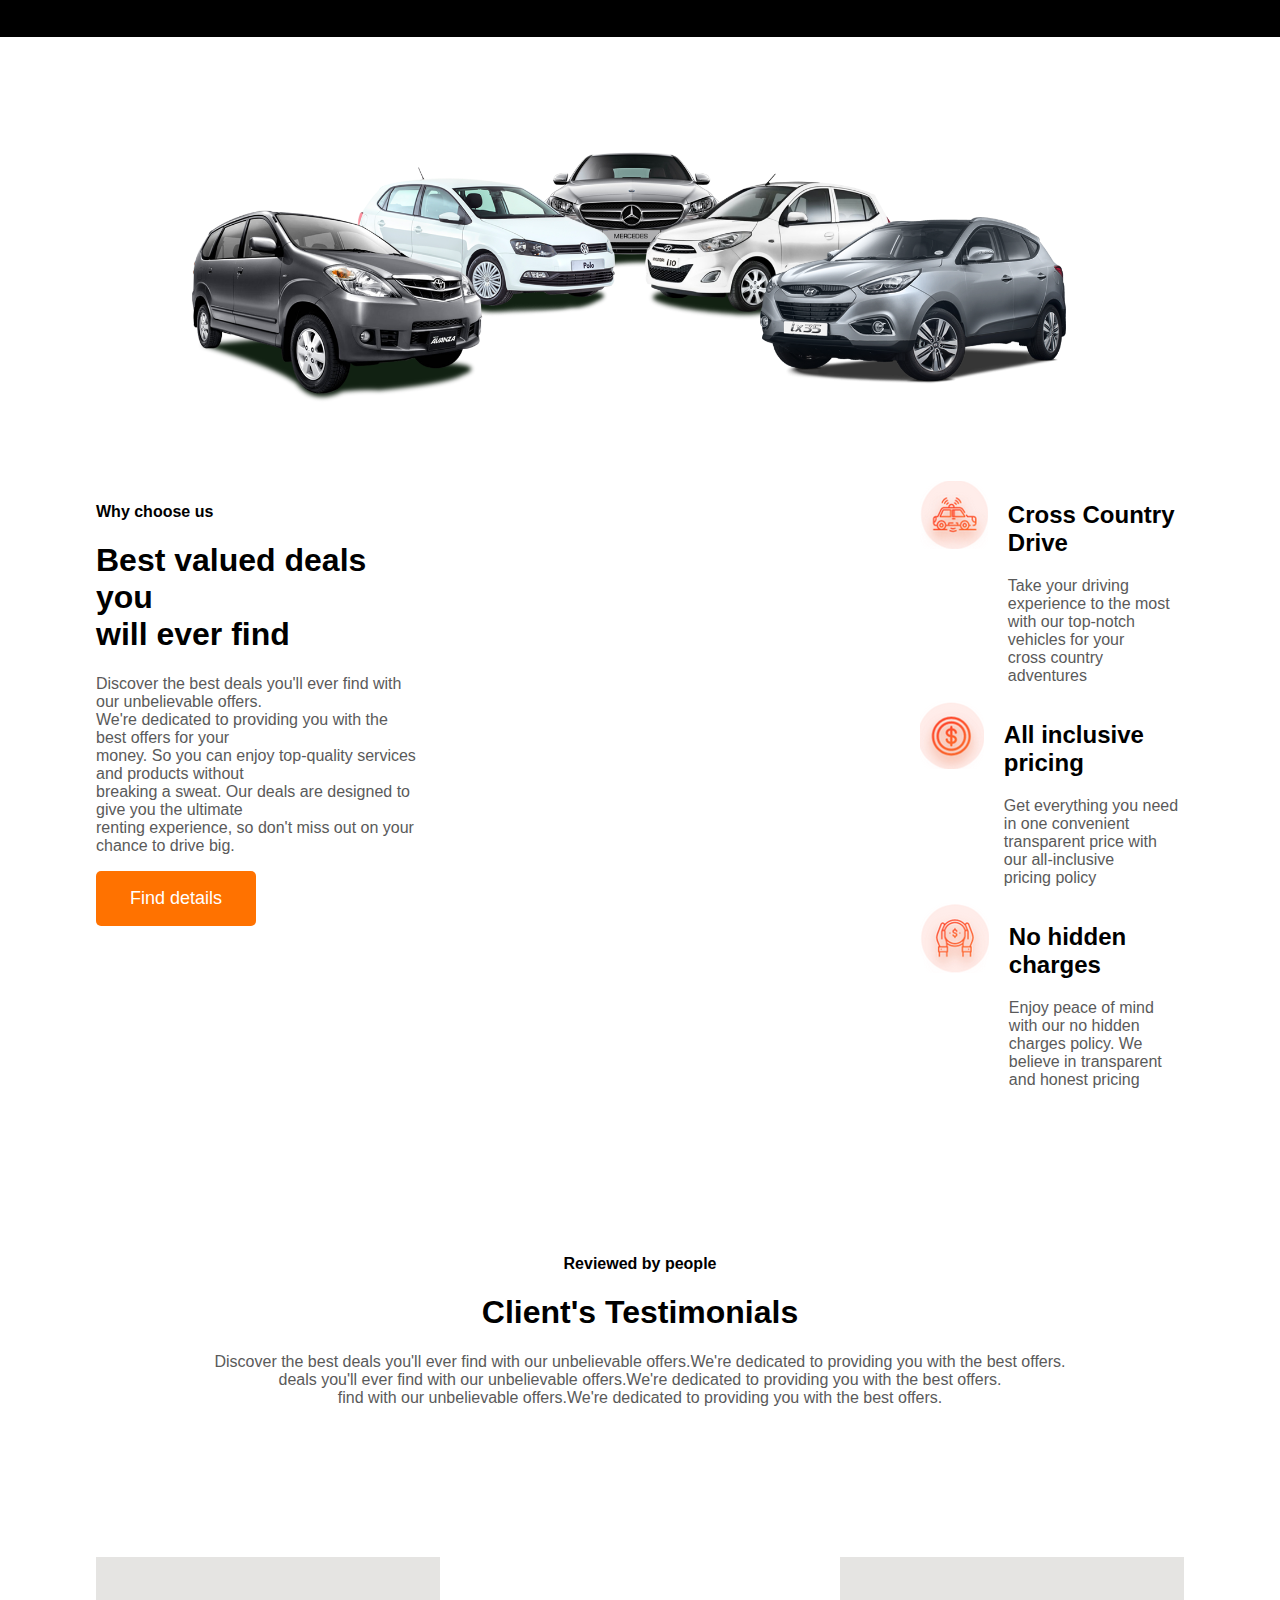
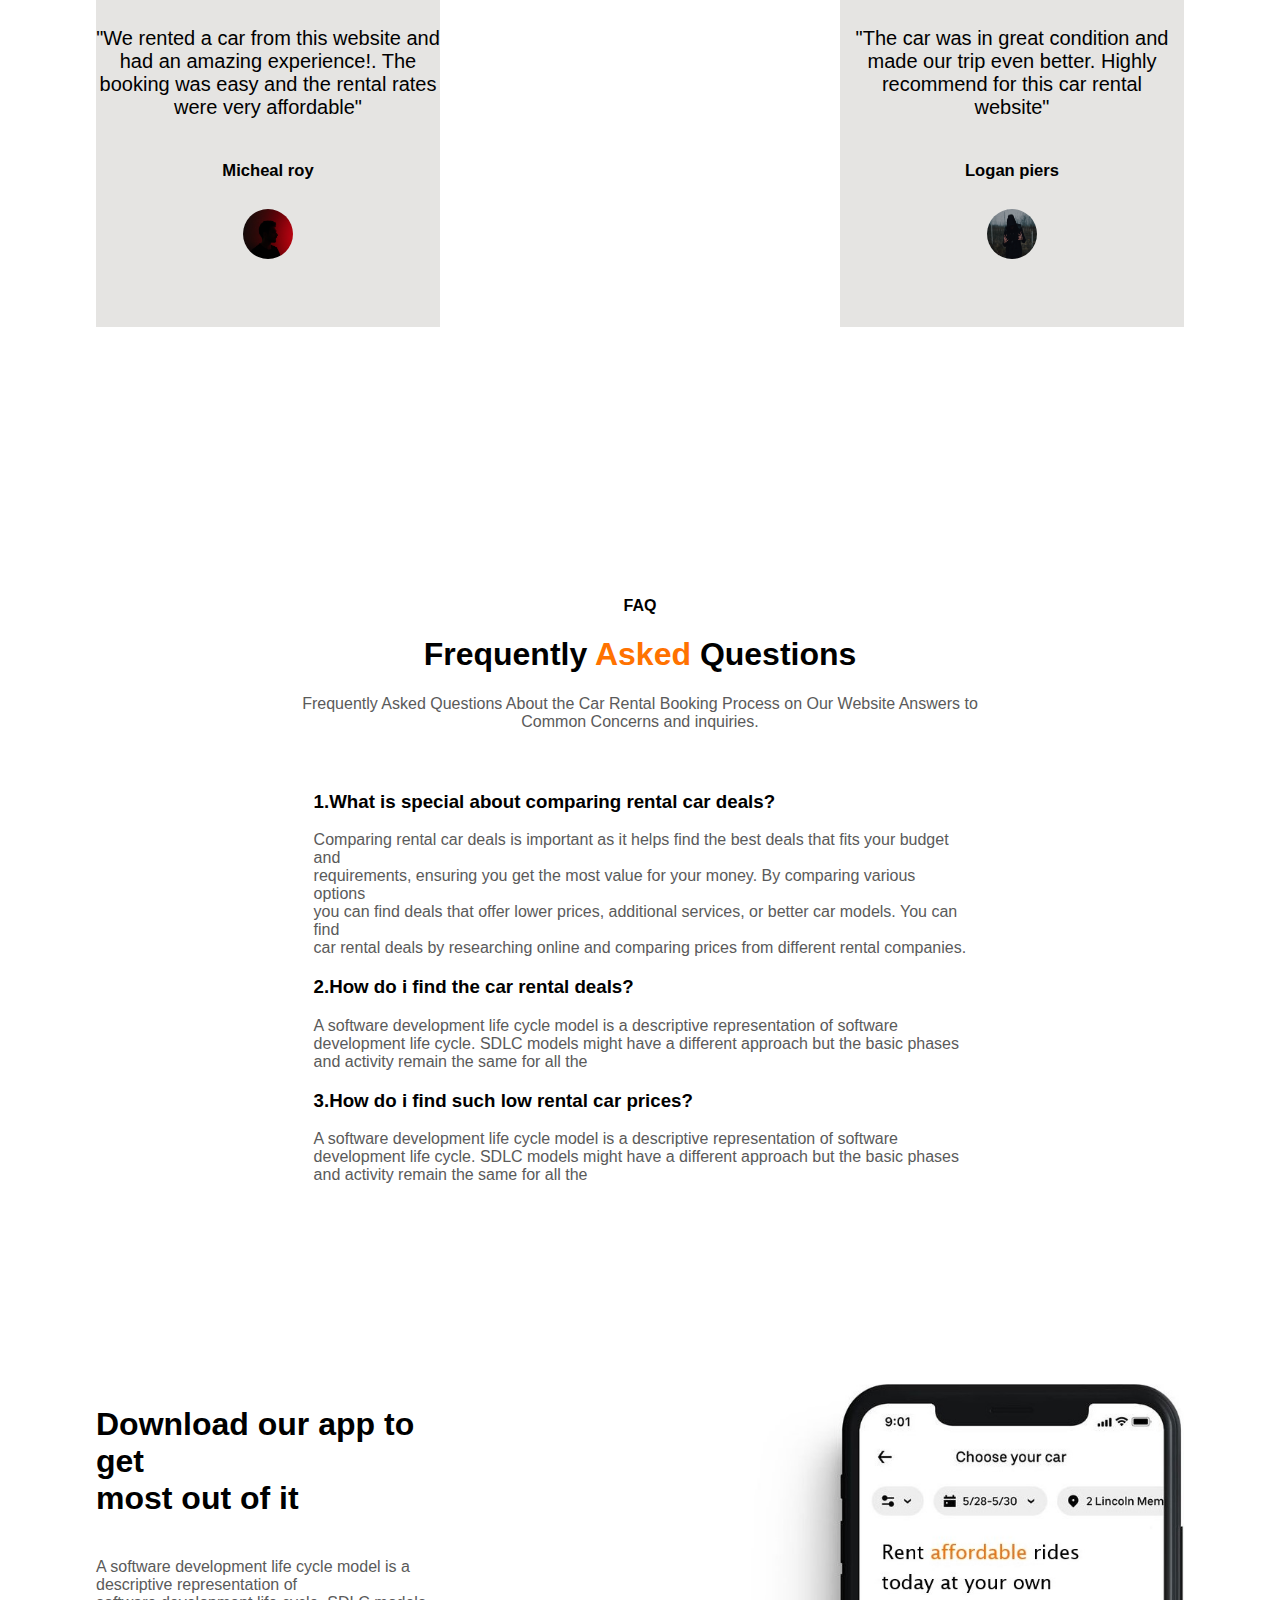
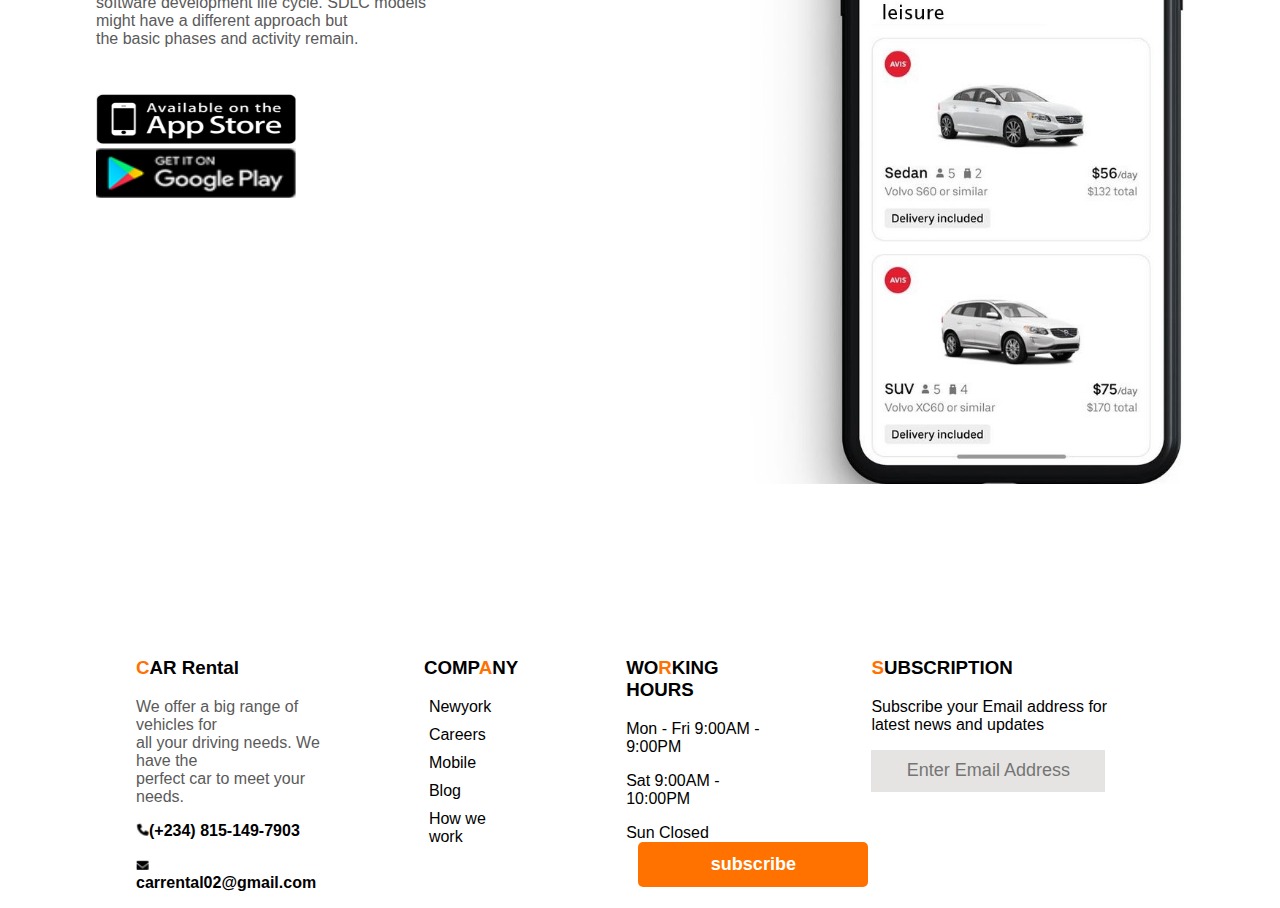
==== commit 9a0aefa1: "commit" ====
--- a/index.html
+++ b/index.html
@@ -10,14 +10,12 @@
     <meta name="viewport" content="width=device-width, initial-scale=1.0">
     
     <link href="https://cdn.jsdelivr.net/npm/bootstrap@5.0.2/dist/css/bootstrap.min.css" rel="stylesheet" integrity="sha384-EVSTQN3/azprG1Anm3QDgpJLIm9Nao0Yz1ztcQTwFspd3yD65VohhpuuCOmLASjC" crossorigin="anonymous">
-
     <link rel="stylesheet" href="https://ajax.googleapis.com/ajax/libs/jqueryui/1.13.2/themes/smoothness/jquery-ui.css">
-
     <script src="https://ajax.googleapis.com/ajax/libs/jquery/3.7.0/jquery.min.js"></script>
-
 	<script src="https://ajax.googleapis.com/ajax/libs/jqueryui/1.13.2/jquery-ui.min.js"></script>
 
     <link rel="stylesheet" type="text/css" href="CSS-CODES/home.css">
+
 </head>
 <body>
 
@@ -77,27 +75,27 @@
             <h4 class="header">Book a car</h4>
             <form>
                 <div class="first">
-                   <p><img src="car-logo.png" alt="" class="form-img"> Select your car type</p>
+                   <p><img src="CSS-CODES/images/car-logo.png" alt="" class="form-img"> Select your car type</p>
                    <input type="text" class="text" placeholder="Select your car type">
                </div>
        
                 <div class="second">
-                   <p><img src="location.png" alt="" class="form-img"> Pick-up</p>
+                   <p><img src="CSS-CODES/images/location.png" alt="" class="form-img"> Pick-up</p>
                    <input type="text" class="text" placeholder="Select pick up location">
                </div>
                 <div class="third">
-                   <p><img src="location.png" alt="" class="form-img"> Drop-of</p>
+                   <p><img src="CSS-CODES/images/location.png" alt="" class="form-img"> Drop-of</p>
                    <input type="text" class="text" placeholder="Select drop off location">
                </div>
            </form>
            <form class="second-form">
                 <div class="first">
-                   <p><img src="date.png" alt="" class="form-img"> Pick-up</p>
+                   <p><img src="CSS-CODES/images/date.png" alt="" class="form-img"> Pick-up</p>
                    <input type="date" class="date">
                </div>
        
                 <div class="second">
-                   <p><img src="date.png" alt="" class="form-img"> Drop-of</p>
+                   <p><img src="CSS-CODES/images/date.png" alt="" class="form-img"> Drop-of</p>
                    <input type="date" class="date">
                </div>
                 <div class="third">
@@ -112,18 +110,18 @@
                 </div>
                 <div class="smooth-tripInfo">
                     <div>
-                        <img src="select-car.png" alt="">
+                        <img src="CSS-CODES/images/select-car.png" alt="">
                         <h4>Select Car</h4>
                         <p>We offer a big range of vehicles for all<br>your driving needs. We have the<br>perfect car to meet your needs</p>
                     </div>
         
                     <div>
-                        <img src="contact-operator.png" alt="">
+                        <img src="CSS-CODES/images/contact-operator.png" alt="">
                         <h4>contact Operator</h4>
                         <p>Our knowledgeable and friendly<br>operators are always ready to help<br>with any questions or concerns</p>
                     </div>
                     <div>
-                        <img src="lets-drive.png" alt="">
+                        <img src="CSS-CODES/images/lets-drive.png" alt="">
                         <h4>Let's Drive</h4>
                         <p>Whether youre hitting the open road,<br>we've got you covered with our wide<br>range of cars</p>
                     </div>
@@ -138,10 +136,10 @@
                 </div>
                 <div class="slider-container">
                     <div class="image-container">
-                        <img src="Mercedes-E400-01.jpg" alt="" class="slider-img">
-                        <img src="mercedes-benz.jpg" alt="" class="slider-img">
-                        <img src="Mercedes-E400-01.jpg" alt="" class="slider-img">
-                        <img src="mercedes-benz.jpg" alt="" class="slider-img">
+                        <img src="CSS-CODES/images/Mercedes-E400-01.jpg" alt="" class="slider-img">
+                        <img src="CSS-CODES/images/mercedes-benz.jpg" alt="" class="slider-img">
+                        <img src="CSS-CODES/images/Mercedes-E400-01.jpg" alt="" class="slider-img">
+                        <img src="CSS-CODES/images/mercedes-benz.jpg" alt="" class="slider-img">
                     </div>
                 </div>
             </div>
@@ -155,7 +153,7 @@
             </div>
 
             <div class="body-page">
-                <img src="why_choose_us.png" class="details-img" >
+                <img src="CSS-CODES/images/why_choose_us.png" class="details-img" >
                 <div class="details-content">
                     <div class="best-dealsDetails">
                         <h4>Why choose us</h4>
@@ -169,7 +167,7 @@
             
                     <div class="best-dealsInfo">
                         <div style="display: flex; gap: 20px;">
-                            <div><img src="CCD.png" alt=""></div>
+                            <div><img src="CSS-CODES/images/CCD.png" alt=""></div>
                             <div>
                                 <h2>Cross Country Drive</h2>
                                 <p>Take your driving experience to the most<br>with our top-notch vehicles for your<br>cross country adventures</p>
@@ -177,7 +175,7 @@
                         </div>
 
                         <div style="display: flex; gap: 20px;">
-                            <div><img src="AIP.png" alt=""></div>
+                            <div><img src="CSS-CODES/images/AIP.png" alt=""></div>
                             <div>
                                 <h2>All inclusive pricing</h2>
                                 <p>Get everything you need in one convenient<br>transparent price with our all-inclusive<br>pricing policy</p>
@@ -185,7 +183,7 @@
                         </div>
             
                         <div style="display: flex; gap: 20px;">
-                            <div><img src="NHC.png" alt=""></div>
+                            <div><img src="CSS-CODES/images/NHC.png" alt=""></div>
                             <div>
                                 <h2>No hidden charges</h2>
                                 <p>Enjoy peace of mind with our no hidden<br>charges policy. We believe in transparent<br>and honest pricing</p>
@@ -208,12 +206,12 @@
                             "We rented a car from this website and<br>had an amazing experience!. The<br>booking was easy and the rental rates<br>were
                              very affordable"
                             <h5>Micheal roy</h5>
-                            <img src="dealist.jpeg" alt="" class="client-testimonial">
+                            <img src="CSS-CODES/images/dealist.jpeg" alt="" class="client-testimonial">
                         </div>
                         <div>
                             "The car was in great condition and<br>made our trip even better. Highly<br>recommend for this car rental<br>website"
                             <h5>Logan piers</h5>
-                            <img src="photographer.jpeg" alt="" class="client-testimonial">
+                            <img src="CSS-CODES/images/photographer.jpeg" alt="" class="client-testimonial">
                         </div>
                     </div>
                 </div>
@@ -265,11 +263,11 @@
                              software development life cycle.  SDLC models might have a different approach but<br>
                              the basic phases and activity remain.
                         </p>
-                        <a href="#"><img src="appStore.jpg" class="appstore"></a>
-                        <a href="#"><img src="playstore.png" class="appstore"></a>
+                        <a href="#"><img src="CSS-CODES/images/appStore.jpg" class="appstore"></a>
+                        <a href="#"><img src="CSS-CODES/images/playstore.png" class="appstore"></a>
                     </div>
                     <div class="mobileapp-image">
-                        <img src="mobile_app.jpg" class="mobile-app">
+                        <img src="CSS-CODES/images/mobile_app.jpg" class="mobile-app">
                     </div>
                 </div>
 
@@ -277,8 +275,8 @@
                     <div class="carrental-info">
                         <h3><span style="color:#ff7200;">C</span>AR Rental</h3>
                         <p>We offer a big range of vehicles for<br>all your driving needs. We have the<br>perfect car to meet your needs.</p>
-                        <p class="reachables"><img src="phone.png" alt="" style="width: 13px;">(+234) 815-149-7903</p>
-                        <p class="reachables"><img src="message.png" alt="" style="width: 13px;">carrental02@gmail.com</p>
+                        <p class="reachables"><img src="CSS-CODES/images/phone.png" alt="" style="width: 13px;">(+234) 815-149-7903</p>
+                        <p class="reachables"><img src="CSS-CODES/images/message.png" alt="" style="width: 13px;">carrental02@gmail.com</p>
                     </div>
                     <div class="company">
                         <h3>COMP<span style="color:#ff7200;">A</span>NY</h3>
@@ -311,37 +309,6 @@
     </div>
 
 	<script src="https://cdn.jsdelivr.net/npm/bootstrap@5.0.2/dist/js/bootstrap.bundle.min.js" integrity="sha384-MrcW6ZMFYlzcLA8Nl+NtUVF0sA7MsXsP1UyJoMp4YLEuNSfAP+JcXn/tWtIaxVXM" crossorigin="anonymous"></script>
-    
-    <script type="text/javascript">
-
-        // Displays collapsible content panels for presenting information in a limited amount of space.
-				$("#accordion").accordion();
-
-    //  Js function for switching inbetween pages    
-        document.getElementById("navbar-about").onclick = function(){
-            window.location.href = 'About.html'
-        }
-
-        document.getElementById("navbar-vehicle").onclick = function(){
-            window.location.href = 'Vehicle model.html'
-        }
-
-        document.getElementById("navbar-testimonials").onclick = function(){
-            window.location.href = 'testimonial.html'
-        }
-
-        document.getElementById("navbar-team").onclick = function(){
-            window.location.href = 'team.html'
-        }
-
-        document.getElementById("navbar-contact").onclick = function(){
-            window.location.href = 'contact.html'
-        }
-
-        document.getElementById("navbar-home").onclick = function(){
-            window.location.href = 'index.html'
-        }
-
-    </script>
+    <script src="Js-codes/index.js"></script>
 </body>
 </html>--- a/CSS-CODES/home.css
+++ b/CSS-CODES/home.css
@@ -1,4 +1,5 @@
-         body{
+
+        body{
             margin: 0;
             padding: 0;  
         }
@@ -6,7 +7,7 @@
         .container{
             max-width: 100%;
             height: 100vh;
-            background-image: linear-gradient(rgba(0,0,0,0.4)50%,rgba(0,0,0,0.4)50%),url(maserati.jpg);
+            background-image: linear-gradient(rgba(0,0,0,0.4)50%,rgba(0,0,0,0.4)50%),url(images/maserati.jpg);
 			background-size: cover;
 			background-position: center;
         }
@@ -517,6 +518,530 @@
             left:40px;
          }
 
+         /* desktop screens resolution 1665 x 952 */
+    @media screen and (width: 1665px) and (height: 952px) {
+
+        body{
+            margin: 0;
+            padding: 0;  
+        }
+
+        .container{
+            max-width: 100%;
+            height: 100vh;
+            background-image: linear-gradient(rgba(0,0,0,0.4)50%,rgba(0,0,0,0.4)50%),url(maserati.jpg);
+			background-size: cover;
+			background-position: center;
+        }
+
+        .navbar{
+            width: 85%;
+            margin: 0 auto;
+        }
+
+        .navbar-brand{
+            font-size: 25px;
+            color: #fff;
+        }
+        
+        .navbar-nav{
+            margin: 0 auto;
+        }
+
+        .navbar-nav .nav-item{
+            margin-right: 40px;
+            position: relative;
+            left: 80px;
+        }
+
+        .navbar-nav .nav-item .nav-link{
+            color: #fff;
+            font-size: 19px;
+        }
+
+        .navbar-nav .nav-item a:hover{
+            color: #ff7200;
+            transition: 0.4s ease-in-out;
+        }
+        
+        .navbar .btn{
+            color: #fff;
+            height: 40px;  
+            font-size: 19px;
+            width: 100px;
+            margin: 0;
+        }
+
+        .navbar .sign-btn{
+            background: none;
+            border: none;
+            color: black;
+            position: relative;
+            left: 60px;
+        }
+
+        .navbar .reg-btn{
+            background: none;
+            border: none;
+            background: #ff7200;
+            
+        }
+
+        .navbar .sign-btn:hover{
+            color: #fff;
+            transition: 0.4s ease-in-out;
+        }
+
+        .navbar-toggler{
+            border: 3px solid  #ff7200;
+            background: #fff;
+        }
+
+        .content{
+            width: 85%;
+            height: auto;
+            margin: 0 auto;
+            color:#fff;
+            position: relative;
+        }
+
+        .content .par{
+           margin-top: 14%;
+           font-family: Arial;
+		   letter-spacing: 1.2px;
+        }
+
+        .content h1{
+            font-family: 'Times New Roman';
+            font-size: 50px;
+            letter-spacing: 2px;
+            margin-bottom: 20px;
+        }
+
+        .content span{
+            color:#ff7200;
+        }
+
+        .content .second-par{
+            font-family: Arial;
+		    letter-spacing:0.7px;
+            margin-bottom: 40px;
+        }
+
+        .content button{
+            background: none;
+            font-size: 18px;
+            cursor: pointer;
+            border: none;
+            transition: .4s ease;
+        }
+
+        .content button a{
+            text-decoration: none;
+            color:#fff;
+            transition: .3s ease;
+            font-weight: bold;
+        }
+
+        .content .book-ridebtn{
+            background: #ff7200;
+            width: 160px;
+            height: 60px;
+        }
+
+        .content .learn-morebtn{
+            background: black;
+            height: 43px;
+            width: 160px;
+            height: 60px;
+        }
+
+        .main{
+            max-width: 100%;
+            font-family: Arial, Helvetica, sans-serif;
+            color: black;
+        }
+
+        .booking{
+            width: 85%;
+            margin: 0 auto;
+            margin-top: 100px;
+            
+        }
+
+        .booking .header{
+            font-weight: bold;
+            margin-bottom: 25px;
+        }
+
+        form{
+            display: flex;
+            gap: 100px;
+        }
+
+        .form-img{
+            position: relative; 
+            bottom: 5px;
+        }
+
+        form input{
+            border: 1px solid #5a5a5a;
+			border-radius: 4px;
+            height: 40px;
+			width: 350px;
+            background: #e5e4e2;
+        }
+
+        form input:focus{
+            outline: none;
+            border: 1px solid #ff7200;
+        }
+
+        form p{
+            font-weight: bold;
+            font-size: 19px;
+        }
+
+        form button{
+            width: 350px;
+            height: 50px;
+            background: #ff7200;
+            border: none;
+            color: #fff;
+            font-weight: bold;
+            border-radius: 4px;
+            margin: 30px 0 0 42px;
+            cursor: pointer;
+			position: relative;
+			right: 38px;
+        }
+
+        form button:hover{
+            background: black;
+        }
+		
+		.second-form{
+			gap: 100px;
+			padding-top: 20px;
+		}
+
+        .second-form .date{
+            color: #5a5a5a;
+            background: none;
+        }
+
+        .plan-trip .header{
+           text-align: center;
+           padding-top: 200px;
+           padding-bottom: 80px;
+           font-family: 'Lucida Sans', 'Lucida Sans Regular', 'Lucida Grande', 'Lucida Sans Unicode', Geneva, Verdana, sans-serif;
+        }
+
+        .smooth-tripInfo{
+            display: flex;
+            gap: 200px;
+            width: 85%;
+            margin: 0 auto;
+            position: relative;
+            bottom: px;
+        }
+
+        .smooth-tripInfo img{
+            margin-left: 80px; 
+            width: 100px;
+        }
+
+        .smooth-tripInfo div h4{
+            text-align: center;
+            font-size: 25px;
+            font-family: 'Lucida Sans', 'Lucida Sans Regular', 'Lucida Grande', 'Lucida Sans Unicode', Geneva, Verdana, sans-serif;
+        }
+
+        .smooth-tripInfo div p{
+            text-align: center;
+            color: #5a5a5a;
+        }
+
+        .vehicle-models .heading{
+            margin-top: 150px;
+            text-align: center;
+            font-family:  sans-serif;
+            color: black;
+        }
+
+        .vehicle-models .heading span{
+            font-size: 40px;
+            font-weight: bold;
+        }
+
+        .vehicle-models .heading p{
+            color: #5a5a5a;
+            letter-spacing: 1.2px;
+        }
+
+        .slider-container{
+            width: 65vmin;
+            transform: translate(-50%,-50%);
+            border: 10px solid #5a5a5a;
+            border-radius: 8px;
+            box-shadow: 10px 25px 28px rgba(0,0,0,0.3);
+            overflow: hidden;
+            margin: 0 auto;
+            margin-top: 250px;
+            position: relative;
+            left: 310px;
+            top: 100px;
+        }
+
+        .image-container{
+            width: 100%;
+            display: flex;
+            animation: slide 16s infinite;
+        }
+
+        .slider-img{
+            width: 62.9vmin;
+        }
+
+        @keyframes slide{
+            0%{
+                transform: translateX(0);
+            }
+            25%{
+                transform: translateX(0);
+            }
+            30%{
+                transform: translateX(-100%);
+            }
+            50%{
+                transform: translateX(-100%);
+            }
+            55%{
+                transform: translateX(-200%);
+            }
+            75%{
+                transform: translateX(-200%);
+            }
+            80%{
+                transform: translateX(-300%);
+            }
+            100%{
+                transform: translateX(-200%);
+            }
+        }
+
+        .best-deals{
+            width: 100%;
+        }
+
+        .best-deals .title{
+          height: 150px;
+          text-align: center;
+          background: black;
+          color: #fff;
+		  margin-top: 100px;
+       }
+       
+       .best-deals .title h1{
+            padding-top: 30px;
+       }
+
+       .body-page{
+            width: 85%;
+            margin: 0 auto;
+       }
+
+      .body-page .details-img{
+            width: 100%;
+       }
+
+       .best-dealsDetails p{
+            color: #5a5a5a;
+       }
+
+       .best-dealsDetails button{
+            width: 160px;
+            height: 55px;
+            background: none;
+            font-size: 18px;
+            cursor: pointer;
+            border: none;
+            border-radius: 5px;
+            background: #ff7200;
+       }
+
+       .best-dealsDetails button a{
+            text-decoration: none;
+            color: #fff;
+       }
+    
+       .best-dealsInfo p{
+            color: #5a5a5a;
+       }
+
+       .details-content{
+            display:flex;
+            gap: 500px;
+            margin-bottom: 150px;
+       }
+
+       .reviews{
+             text-align: center;
+        
+       }
+
+       .reviews p{
+            color: #5a5a5a;
+       }
+
+       .testimonials{
+            margin-top: 150px;
+            margin-bottom: 270px;
+            font-size: 20px;
+            display: flex;
+            gap: 400px;
+            color: black;
+       }
+
+       .testimonials div h5{
+            padding-top: 15px;
+       }
+
+       .testimonials div{
+            background: #e5e4e2;
+            width: 500px;
+            height: 300px;
+            text-align: center;
+            padding-top: 70px;
+       }
+
+       .testimonials .client-testimonial{
+        width: 50px;
+        height: 50px;
+        border-radius: 200px;
+    }
+
+       .FAQ-section p{
+            color: #5a5a5a;
+       }
+
+       .FAQ{
+            text-align: center;
+       }
+
+       #accordion{
+            width: 60%;
+            margin: auto;
+            margin-top: 60px;
+       }
+
+       #accordion h3{
+            color: black;
+			background: none;
+			border: none;
+		}
+
+        #accordion h3:focus{
+            color: #fff;
+            background: #ff7200;
+        }
+
+        .download-app{
+            margin-top: 200px;
+            display: flex;
+            gap: 300px;
+        }
+
+        .download-app .description p{
+            color: #5a5a5a;
+			padding-top: 20px;
+			padding-bottom: 30px;
+        }
+
+        .download-app .description .appstore{
+            width: 200px;
+            height: 50px;
+            cursor: pointer;
+			padding-right: 30px;
+        }
+
+         .download-app .mobileapp-image .mobile-app{
+            width: 450px;
+            height: 700px;
+         }
+
+         .contact .company ul li{
+            list-style: none;
+            padding-bottom: 10px;
+            position: relative;
+            right: 35px;
+         }
+
+         .contact .carrental-info .reachables{
+            color: black;
+            font-weight: bold;
+         }
+
+         .contact .carrental-info p{
+            color: #5a5a5a;
+         }
+
+        .contact .company ul li a{
+            text-decoration: none;
+            color: black;
+         }
+
+         .contact .company ul li a:hover{
+            color: #ff7200;
+            transition: 0.4s ease-in-out;
+         }
+		 
+		 .contact h3{
+			font-weight: bold;
+		 }
+
+        .contact .subscribe .subscribe-input{
+            width: 230px;
+            height: 40px;
+            text-align: center;
+            font-size: 18px;
+            border: none;
+			background: #e5e4e2;
+         }
+
+        .contact .subscribe .subscribe-button{
+            position: relative;
+            top: 50px;
+            right: 233px;
+            width: 230px;
+            height: 45px;
+            font-size: 18px;
+            font-weight: bold;
+            background: #ff7200;
+            border: none;
+            border-radius: 5px;
+         }
+
+         .contact .subscribe .subscribe-button:hover{
+            background: black;
+            transition: 0.6s ease-in-out;
+         }
+
+        .contact .subscribe .subscribe-button a{
+            text-decoration: none;
+            color: #fff;
+         }
+
+         .contact{
+            margin-top: 150px;
+            display: flex;
+            gap: 100px;
+			position: relative;
+            left:40px;
+         }
+        }
+        
+
      /* Small screens (phones) */
     @media (max-width: 575px) {
 
@@ -732,8 +1257,12 @@
              }
     }
 
-    /* Large screens (desktops) */
-    @media (max-width: 1280px)  {
+    /* desktop screens resolution 1280 x 1024 */
+    @media screen and (width: 1280px) and (height: 1024px) {
+        .container{
+            height: 70vh !important;
+        }
+
         .navbar-brand{
             font-size: 20px;
             color: #fff;
@@ -763,7 +1292,7 @@
             border: none;
             color: black;
             position: relative;
-            left: 35px;
+            left: 15px;
         }
 
         .navbar .reg-btn{
@@ -784,7 +1313,7 @@
 
         form, .second-form{
             display: flex;
-            gap: 60px;
+            gap: 30px;
         }
 
         .plan-trip .smooth-tripInfo{
@@ -797,6 +1326,10 @@
             gap: 230px;
         }
 
+        .testimonials{
+		    gap: 100px !important;
+        }
+
         .download-app{
             display: flex;
             gap: 200px;
@@ -809,4 +1342,183 @@
 
     }
 
+    /* desktop screens resolution 1366 x 768 */
+    @media screen and (width: 1366px) and (height: 768px) {
+    
+            .navbar-nav .nav-item{
+                margin-right: 10px;
+                position: relative;
+                left: 80px;
+            }
+    
+            .navbar-nav .nav-item .nav-link{
+                color: #fff;
+                font-size: 18px;
+            }
+    
+            .navbar .btn{
+                color: #fff;
+                height: 40px;  
+                font-size: 18px;
+                width: 100px;
+                margin: 0;
+            }
+    
+            .navbar .sign-btn{
+                background: none;
+                border: none;
+                color: black;
+                position: relative;
+                left: 35px;
+            }
+    
+            .navbar .reg-btn{
+                background: none;
+                border: none;
+                background: #ff7200;  
+            }
+    
+            .navbar .sign-btn:hover{
+                color: #fff;
+                transition: 0.4s ease-in-out;
+            }
+    
+            .navbar-toggler{
+                border: 3px solid  #ff7200;
+                background: #fff;
+            }
+
+            form{
+                gap: 60px;
+            }
+
+            .second-form{
+                gap: 60px;
+            }
+
+            .plan-trip .smooth-tripInfo{
+                display: flex;
+                gap: 70px;
+            }
+
+            .details-content{
+                display: flex;
+                gap: 230px;
+            }
+
+            .download-app{
+                display: flex;
+                gap: 200px;
+            }
+
+            .contact .subscribe .subscribe-button{
+                position: relative;
+                left: 3px;
+             }
+        }
+
+         /* desktop screens resolution 1920 x 1080 */
+         @media screen and (width: 1920px) and (height: 1080px) {
+
+            .booking{
+                width: 60%;
+                margin: 0 auto;
+                margin-top: 100px;   
+            }
+
+            .plan-trip .smooth-tripInfo{
+                display: flex;
+                gap: 90px;
+            }
+
+           .body-page{
+               position: relative;
+               left: 5%;
+           }
+
+           .contact{
+                display: flex;
+                gap: 160px;
+            }
+            
+         }
+
+        /* desktop screens resolution 1234 x 650 */
+        @media screen and (width: 1234px) and (height: 650px) {
+            .navbar-nav .nav-item{
+                margin-right: 10px;
+                position: relative;
+                left: 80px;
+            }
+
+            .navbar-nav .nav-item .nav-link{
+                color: #fff;
+                font-size: 16px;
+            }
+
+            .navbar .btn{
+                color: #fff;
+                height: 40px;  
+                font-size: 15px;
+                width: 100px;
+                margin: 0;
+            }
+
+            .navbar .sign-btn{
+                background: none;
+                border: none;
+                color: black;
+                position: relative;
+                left: 52px;
+            }
+
+            .content{
+                bottom: 70px;
+            }
+
+            form{
+                gap: 70px !important;
+            }
+
+            form input{
+                width: 300px;
+            }
+
+            form button{
+                width: 300px;
+            }
+
+            .smooth-tripInfo{
+                gap: 50px !important;
+            }
+
+            .slider-container{
+                width: 90vmin;
+                height: 60vh;
+            }
+
+            .slider-container img{
+                height: 60vh;
+            }
+
+            .testimonials{
+                gap: 300px;
+            }
+
+           .download-app{
+                gap: 0px;
+            }
+
+            .details-content{
+                display: flex;
+                gap: 170px;
+            }
+
+            .contact .subscribe .subscribe-button{
+                position: relative;
+                left: 3px;
+            }
+
+        }
+
     